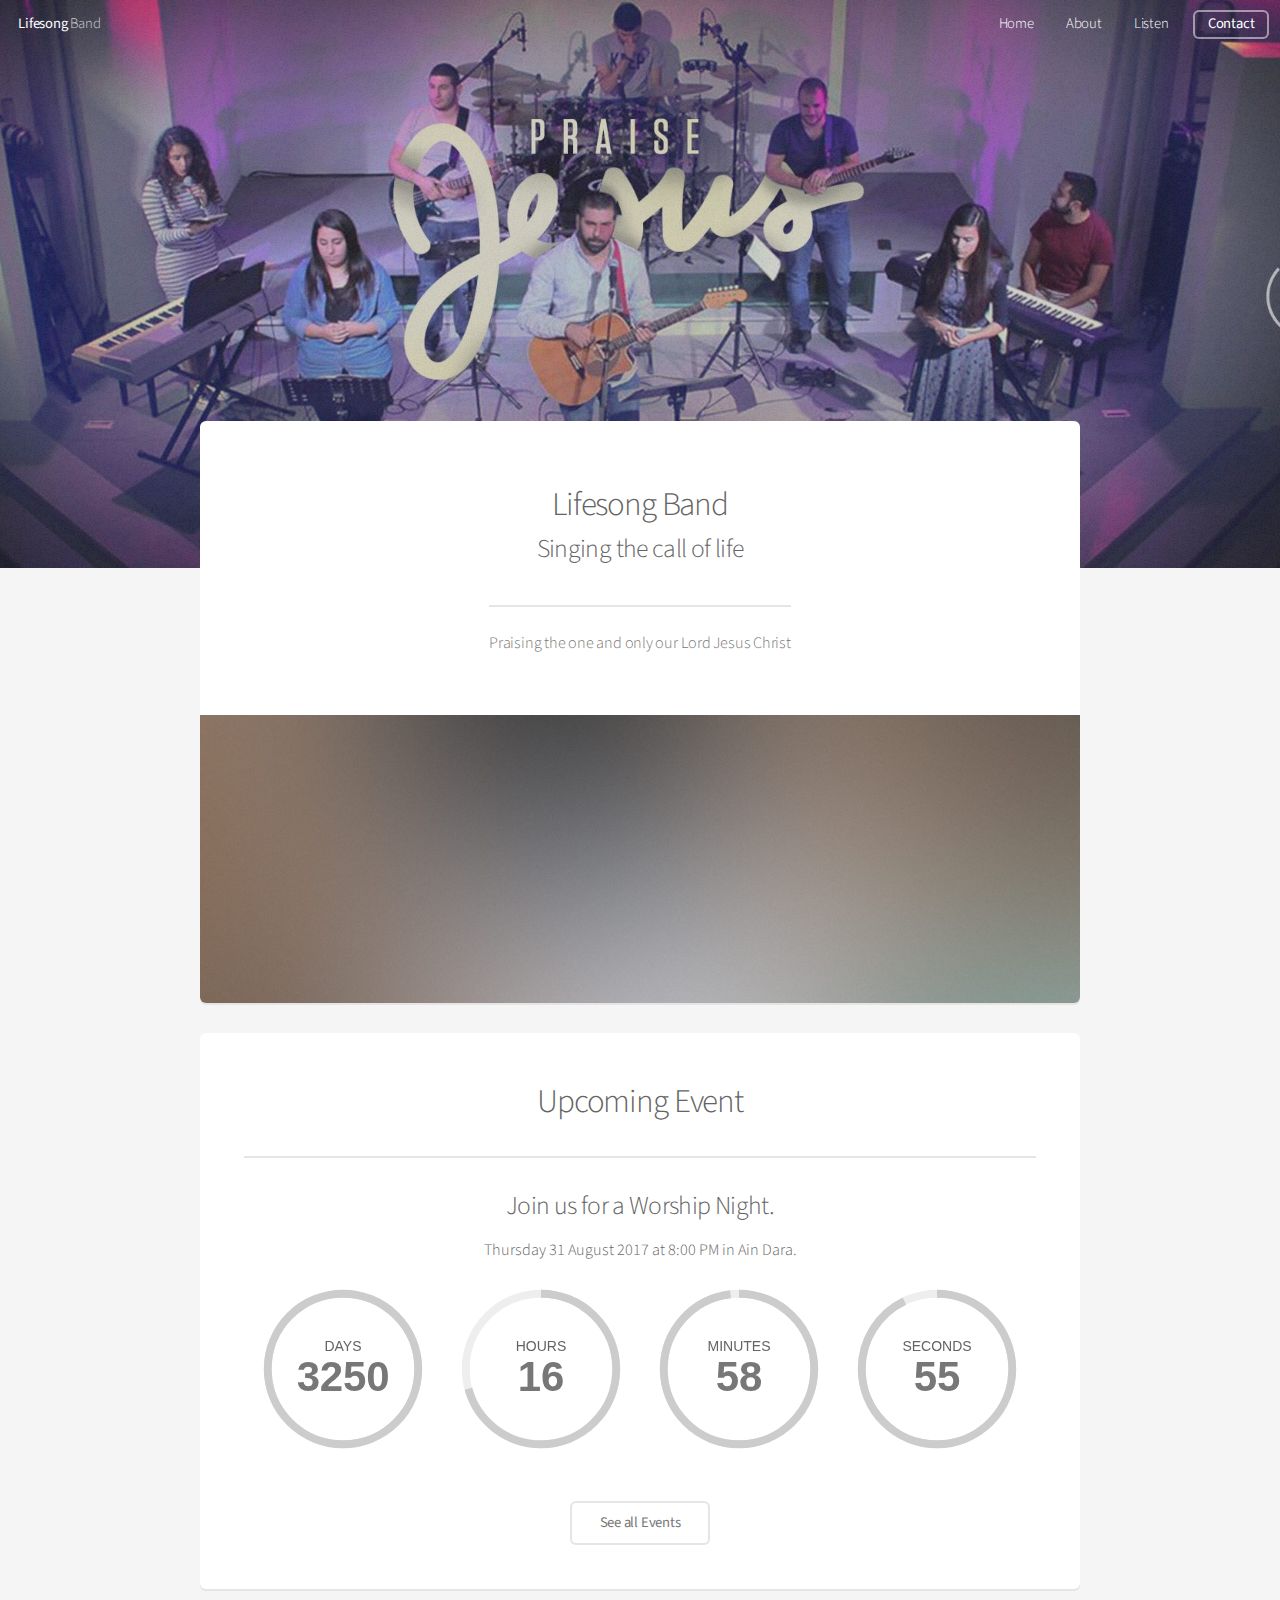
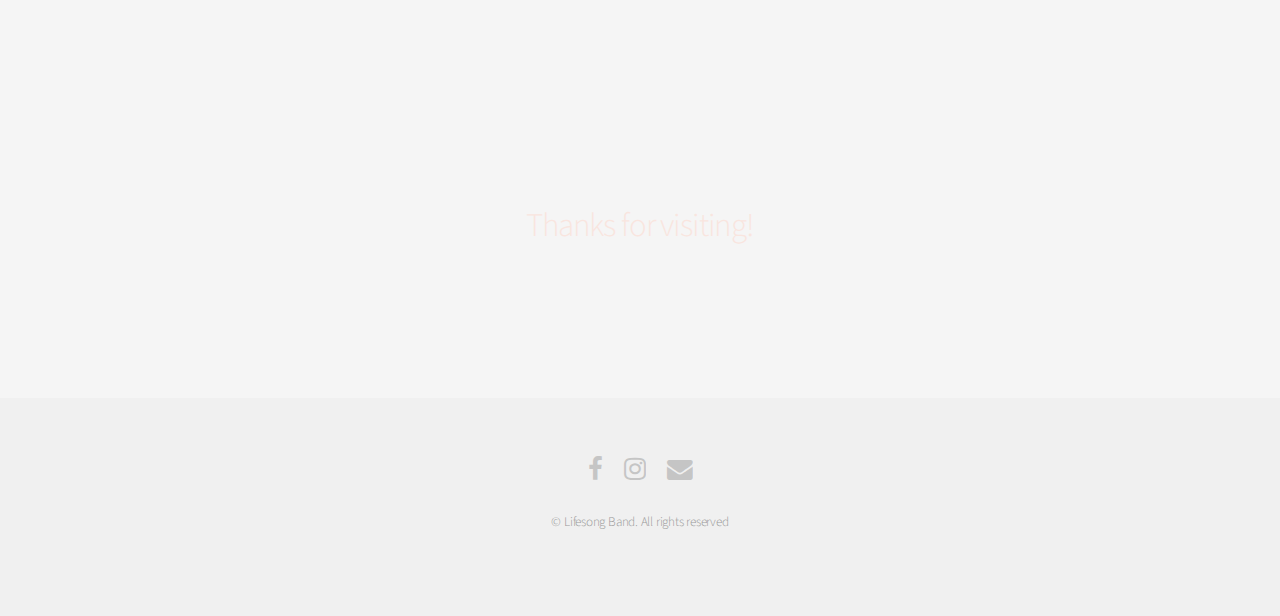
==== index.html @ c81b9cb8 "Add files via upload" ====
<!DOCTYPE HTML>
<html>
	<head>
		<title>Lifesong Band</title>
		<meta charset="utf-8" />
		<meta name="viewport" content="width=device-width, initial-scale=1" />
		<!--[if lte IE 8]><script src="assets/js/ie/html5shiv.js"></script><![endif]-->
		<link rel="stylesheet" href="assets/css/main.css" />
		<!--[if lte IE 8]><link rel="stylesheet" href="assets/css/ie8.css" /><![endif]-->
    	<!--<link rel = "shortcut icon" href = "images/favicon.ico" type="image/x-icon"/>-->
        <script type="text/javascript" src="http://ajax.googleapis.com/ajax/libs/jquery/1.10.2/jquery.min.js"></script>
        <script type="text/javascript" src="assets/TimeCircles/TimeCircles.js"></script>
        <link rel="stylesheet" href="assets/TimeCircles/TimeCircles.css" />
	</head>


	<body class="landing">
		<div id="page-wrapper">

			<!-- Header -->
				<header id="header" class="alt">
					<h1><a href="index.html">Lifesong</a> Band</h1>
					<nav id="nav">
						<ul>
							<li><a href="index.html">Home</a></li>
							<li><a href="about.html">About</a></li>
							<li><a href="listen.html">Listen</a></li>
							<li><a href="contact.html" class="button">Contact</a></li>
						</ul>
					</nav>
				</header>

			<!-- Banner -->
				<section id="banner">
					<h2></br></h2>
					<p></br></p>
					<ul class="actions">
						</br>
					</ul>
				</section>

			<!-- Main -->
				<section id="main" class="container">

					<section class="box special">
						<header class="major">
							<h2>Lifesong Band</h2>
							<h3>Singing the call of life</h3>
							<p>Praising the one and only our Lord Jesus Christ</p>
						</header>
						<span class="image featured"><img src="images/pic01.jpg" alt="" /></span>
				<!--	<p id="demo"></p>	-->
					</section>

				<section class="box special">
					<h2>Upcoming Event</h2>
					<hr>
					
		<!--		<span class="image fit"><img src="images/youth.jpeg" alt="" /></span>  -->
					<h3>Join us for a Worship Night.</h3>
					<h4>Thursday 31 August 2017 at 8:00 PM in Ain Dara.</h4>
					<div id="DateCountdown" data-date="2017-08-31 16:00:00" style="width: 100%;"></div>
					</br>

					<ul class="actions">
						<center><li><a href="https://www.facebook.com/lifesongbandlb/events" target="_blank" class="button alt">See all Events</a></li></center>
					</ul>
				</section>
				<!--
						<section class="box special features">
						<div class="features-row">
							<section>
								<span class="icon major fa-bolt accent2"></span>
								<h3>Magna etiam</h3>
								<p>Integer volutpat ante et accumsan commophasellus sed aliquam feugiat lorem aliquet ut enim rutrum phasellus iaculis accumsan dolore magna aliquam veroeros.</p>
							</section>
							<section>
								<span class="icon major fa-area-chart accent3"></span>
								<h3>Ipsum dolor</h3>
								<p>Integer volutpat ante et accumsan commophasellus sed aliquam feugiat lorem aliquet ut enim rutrum phasellus iaculis accumsan dolore magna aliquam veroeros.</p>
							</section>
						</div>
						<div class="features-row">
							<section>
								<span class="icon major fa-cloud accent4"></span>
								<h3>Sed feugiat</h3>
								<p>Integer volutpat ante et accumsan commophasellus sed aliquam feugiat lorem aliquet ut enim rutrum phasellus iaculis accumsan dolore magna aliquam veroeros.</p>
							</section>
							<section>
								<span class="icon major fa-lock accent5"></span>
								<h3>Enim phasellus</h3>
								<p>Integer volutpat ante et accumsan commophasellus sed aliquam feugiat lorem aliquet ut enim rutrum phasellus iaculis accumsan dolore magna aliquam veroeros.</p>
							</section>
						</div>
					</section>

					<div class="row">
						<div class="6u 12u(narrower)">

							<section class="box special">
								<span class="image featured"><img src="images/pic02.jpg" alt="" /></span>
								<h3>Sed lorem adipiscing</h3>
								<p>Integer volutpat ante et accumsan commophasellus sed aliquam feugiat lorem aliquet ut enim rutrum phasellus iaculis accumsan dolore magna aliquam veroeros.</p>
								<ul class="actions">
									<li><a href="#" class="button alt">Learn More</a></li>
								</ul>
							</section>

						</div>
						<div class="6u 12u(narrower)">

							<section class="box special">
								<span class="image featured"><img src="images/pic03.jpg" alt="" /></span>
								<h3>Accumsan integer</h3>
								<p>Integer volutpat ante et accumsan commophasellus sed aliquam feugiat lorem aliquet ut enim rutrum phasellus iaculis accumsan dolore magna aliquam veroeros.</p>
								<ul class="actions">
									<li><a href="#" class="button alt">Learn More</a></li>
								</ul>
							</section>

						</div>
					</div>
	-->
				</section>

			<!-- CTA -->
				<section id="cta">
				</br></br></br>
					<h2>Thanks for visiting!</h2>
	<!--			<h2>Sign up for beta access</h2>
					<p>Blandit varius ut praesent nascetur eu penatibus nisi risus faucibus nunc.</p>
	
					<form>
						<div class="row uniform 50%">
							<div class="8u 12u(mobilep)">
								<input type="email" name="email" id="email" placeholder="Email Address" />
							</div>
							<div class="4u 12u(mobilep)">
								<input type="submit" value="Sign Up" class="fit" />
							</div>
						</div>
					</form>
	-->			</br></br></br>
				</section>

			<!-- Footer -->
				<footer id="footer">
					<ul class="icons">
			<!--		<li><a href="#" class="icon fa-youtube-play"><span class="label">Youtube</span></a></li> -->
						<li><a href="https://www.facebook.com/lifesongbandlb" target="_blank" class="icon fa-facebook"><span class="label">Facebook</span></a></li>
						<li><a href="https://www.instagram.com/lifesongband" target="_blank" class="icon fa-instagram"><span class="label">Instagram</span></a></li>
						<li><a href="mailto:lifesongb@gmail.com" class="icon fa-envelope"><span class="label">Email</span></a></li>
					</ul>
					<ul class="copyright">
						<li>&copy; Lifesong Band. All rights reserved</li>
					</ul>
				</footer>

		</div>

			<!-- Scripts -->
			<script>
			$("#DateCountdown").TimeCircles({
			    "animation": "smooth",
			    "bg_width": 1,
			    "fg_width": 0.04,
			    "circle_bg_color": "#EEEEEE",
			    "time": {
			        "Days": {
			            "text": "Days",
			            "color": "#CCCCCC",
			            "show": true
			        },
			        "Hours": {
			            "text": "Hours",
			            "color": "#CCCCCC",
			            "show": true
			        },
			        "Minutes": {
			            "text": "Minutes",
			            "color": "#CCCCCC",
			            "show": true
			        },
			        "Seconds": {
			            "text": "Seconds",
			            "color": "#CCCCCC",
			            "show": true
			        }
			    }
			});
			</script>
			<script src="assets/js/jquery.min.js"></script>
			<script src="assets/js/jquery.dropotron.min.js"></script>
			<script src="assets/js/jquery.scrollgress.min.js"></script>
			<script src="assets/js/skel.min.js"></script>
			<script src="assets/js/util.js"></script>
			<!--[if lte IE 8]><script src="assets/js/ie/respond.min.js"></script><![endif]-->
			<script src="assets/js/main.js"></script>

	</body>
</html>
---- assets/css/main.css ----
@import url("font-awesome.min.css");
@import url("https://fonts.googleapis.com/css?family=Source+Sans+Pro:300,400,300italic,400italic");

/* Reset */

	html, body, div, span, applet, object, iframe, h1, h2, h3, h4, h5, h6, p, blockquote, pre, a, abbr, acronym, address, big, cite, code, del, dfn, em, img, ins, kbd, q, s, samp, small, strike, strong, sub, sup, tt, var, b, u, i, center, dl, dt, dd, ol, ul, li, fieldset, form, label, legend, table, caption, tbody, tfoot, thead, tr, th, td, article, aside, canvas, details, embed, figure, figcaption, footer, header, hgroup, menu, nav, output, ruby, section, summary, time, mark, audio, video {
		margin: 0;
		padding: 0;
		border: 0;
		font-size: 100%;
		font: inherit;
		vertical-align: baseline;
	}

	article, aside, details, figcaption, figure, footer, header, hgroup, menu, nav, section {
		display: block;
	}

	body {
		line-height: 1;
	}

	ol, ul {
		list-style: none;
	}

	blockquote, q {
		quotes: none;
	}

	blockquote:before, blockquote:after, q:before, q:after {
		content: '';
		content: none;
	}

	table {
		border-collapse: collapse;
		border-spacing: 0;
	}

	body {
		-webkit-text-size-adjust: none;
	}

/* Box Model */

	*, *:before, *:after {
		-moz-box-sizing: border-box;
		-webkit-box-sizing: border-box;
		box-sizing: border-box;
	}

/* Containers */

	.container {
		margin-left: auto;
		margin-right: auto;
	}

	.container.\31 25\25 {
		width: 100%;
		max-width: 75em;
		min-width: 60em;
	}

	.container.\37 5\25 {
		width: 45em;
	}

	.container.\35 0\25 {
		width: 30em;
	}

	.container.\32 5\25 {
		width: 15em;
	}

	.container {
		width: 60em;
	}

	@media screen and (max-width: 1680px) {

		.container.\31 25\25 {
			width: 100%;
			max-width: 75em;
			min-width: 60em;
		}

		.container.\37 5\25 {
			width: 45em;
		}

		.container.\35 0\25 {
			width: 30em;
		}

		.container.\32 5\25 {
			width: 15em;
		}

		.container {
			width: 60em;
		}

	}

	@media screen and (max-width: 1280px) {

		.container.\31 25\25 {
			width: 100%;
			max-width: 75em;
			min-width: 60em;
		}

		.container.\37 5\25 {
			width: 45em;
		}

		.container.\35 0\25 {
			width: 30em;
		}

		.container.\32 5\25 {
			width: 15em;
		}

		.container {
			width: 60em;
		}

	}

	@media screen and (max-width: 980px) {

		.container.\31 25\25 {
			width: 100%;
			max-width: 112.5%;
			min-width: 90%;
		}

		.container.\37 5\25 {
			width: 67.5%;
		}

		.container.\35 0\25 {
			width: 45%;
		}

		.container.\32 5\25 {
			width: 22.5%;
		}

		.container {
			width: 90%;
		}

	}

	@media screen and (max-width: 840px) {

		.container.\31 25\25 {
			width: 100%;
			max-width: 112.5%;
			min-width: 90%;
		}

		.container.\37 5\25 {
			width: 67.5%;
		}

		.container.\35 0\25 {
			width: 45%;
		}

		.container.\32 5\25 {
			width: 22.5%;
		}

		.container {
			width: 90% !important;
		}

	}

	@media screen and (max-width: 736px) {

		.container.\31 25\25 {
			width: 100%;
			max-width: 125%;
			min-width: 100%;
		}

		.container.\37 5\25 {
			width: 75%;
		}

		.container.\35 0\25 {
			width: 50%;
		}

		.container.\32 5\25 {
			width: 25%;
		}

		.container {
			width: 100% !important;
		}

	}

	@media screen and (max-width: 480px) {

		.container.\31 25\25 {
			width: 100%;
			max-width: 125%;
			min-width: 100%;
		}

		.container.\37 5\25 {
			width: 75%;
		}

		.container.\35 0\25 {
			width: 50%;
		}

		.container.\32 5\25 {
			width: 25%;
		}

		.container {
			width: 100% !important;
		}

	}

/* Grid */

	.row {
		border-bottom: solid 1px transparent;
		-moz-box-sizing: border-box;
		-webkit-box-sizing: border-box;
		box-sizing: border-box;
	}

	.row > * {
		float: left;
		-moz-box-sizing: border-box;
		-webkit-box-sizing: border-box;
		box-sizing: border-box;
	}

	.row:after, .row:before {
		content: '';
		display: block;
		clear: both;
		height: 0;
	}

	.row.uniform > * > :first-child {
		margin-top: 0;
	}

	.row.uniform > * > :last-child {
		margin-bottom: 0;
	}

	.row.\30 \25 > * {
		padding: 0 0 0 0em;
	}

	.row.\30 \25 {
		margin: 0 0 -1px 0em;
	}

	.row.uniform.\30 \25 > * {
		padding: 0em 0 0 0em;
	}

	.row.uniform.\30 \25 {
		margin: 0em 0 -1px 0em;
	}

	.row > * {
		padding: 0 0 0 2em;
	}

	.row {
		margin: 0 0 -1px -2em;
	}

	.row.uniform > * {
		padding: 2em 0 0 2em;
	}

	.row.uniform {
		margin: -2em 0 -1px -2em;
	}

	.row.\32 00\25 > * {
		padding: 0 0 0 4em;
	}

	.row.\32 00\25 {
		margin: 0 0 -1px -4em;
	}

	.row.uniform.\32 00\25 > * {
		padding: 4em 0 0 4em;
	}

	.row.uniform.\32 00\25 {
		margin: -4em 0 -1px -4em;
	}

	.row.\31 50\25 > * {
		padding: 0 0 0 3em;
	}

	.row.\31 50\25 {
		margin: 0 0 -1px -3em;
	}

	.row.uniform.\31 50\25 > * {
		padding: 3em 0 0 3em;
	}

	.row.uniform.\31 50\25 {
		margin: -3em 0 -1px -3em;
	}

	.row.\35 0\25 > * {
		padding: 0 0 0 1em;
	}

	.row.\35 0\25 {
		margin: 0 0 -1px -1em;
	}

	.row.uniform.\35 0\25 > * {
		padding: 1em 0 0 1em;
	}

	.row.uniform.\35 0\25 {
		margin: -1em 0 -1px -1em;
	}

	.row.\32 5\25 > * {
		padding: 0 0 0 0.5em;
	}

	.row.\32 5\25 {
		margin: 0 0 -1px -0.5em;
	}

	.row.uniform.\32 5\25 > * {
		padding: 0.5em 0 0 0.5em;
	}

	.row.uniform.\32 5\25 {
		margin: -0.5em 0 -1px -0.5em;
	}

	.\31 2u, .\31 2u\24 {
		width: 100%;
		clear: none;
		margin-left: 0;
	}

	.\31 1u, .\31 1u\24 {
		width: 91.6666666667%;
		clear: none;
		margin-left: 0;
	}

	.\31 0u, .\31 0u\24 {
		width: 83.3333333333%;
		clear: none;
		margin-left: 0;
	}

	.\39 u, .\39 u\24 {
		width: 75%;
		clear: none;
		margin-left: 0;
	}

	.\38 u, .\38 u\24 {
		width: 66.6666666667%;
		clear: none;
		margin-left: 0;
	}

	.\37 u, .\37 u\24 {
		width: 58.3333333333%;
		clear: none;
		margin-left: 0;
	}

	.\36 u, .\36 u\24 {
		width: 50%;
		clear: none;
		margin-left: 0;
	}

	.\35 u, .\35 u\24 {
		width: 41.6666666667%;
		clear: none;
		margin-left: 0;
	}

	.\34 u, .\34 u\24 {
		width: 33.3333333333%;
		clear: none;
		margin-left: 0;
	}

	.\33 u, .\33 u\24 {
		width: 25%;
		clear: none;
		margin-left: 0;
	}

	.\32 u, .\32 u\24 {
		width: 16.6666666667%;
		clear: none;
		margin-left: 0;
	}

	.\31 u, .\31 u\24 {
		width: 8.3333333333%;
		clear: none;
		margin-left: 0;
	}

	.\31 2u\24 + *,
	.\31 1u\24 + *,
	.\31 0u\24 + *,
	.\39 u\24 + *,
	.\38 u\24 + *,
	.\37 u\24 + *,
	.\36 u\24 + *,
	.\35 u\24 + *,
	.\34 u\24 + *,
	.\33 u\24 + *,
	.\32 u\24 + *,
	.\31 u\24 + * {
		clear: left;
	}

	.\-11u {
		margin-left: 91.66667%;
	}

	.\-10u {
		margin-left: 83.33333%;
	}

	.\-9u {
		margin-left: 75%;
	}

	.\-8u {
		margin-left: 66.66667%;
	}

	.\-7u {
		margin-left: 58.33333%;
	}

	.\-6u {
		margin-left: 50%;
	}

	.\-5u {
		margin-left: 41.66667%;
	}

	.\-4u {
		margin-left: 33.33333%;
	}

	.\-3u {
		margin-left: 25%;
	}

	.\-2u {
		margin-left: 16.66667%;
	}

	.\-1u {
		margin-left: 8.33333%;
	}

	@media screen and (max-width: 1680px) {

		.row > * {
			padding: 0 0 0 2em;
		}

		.row {
			margin: 0 0 -1px -2em;
		}

		.row.uniform > * {
			padding: 2em 0 0 2em;
		}

		.row.uniform {
			margin: -2em 0 -1px -2em;
		}

		.row.\32 00\25 > * {
			padding: 0 0 0 4em;
		}

		.row.\32 00\25 {
			margin: 0 0 -1px -4em;
		}

		.row.uniform.\32 00\25 > * {
			padding: 4em 0 0 4em;
		}

		.row.uniform.\32 00\25 {
			margin: -4em 0 -1px -4em;
		}

		.row.\31 50\25 > * {
			padding: 0 0 0 3em;
		}

		.row.\31 50\25 {
			margin: 0 0 -1px -3em;
		}

		.row.uniform.\31 50\25 > * {
			padding: 3em 0 0 3em;
		}

		.row.uniform.\31 50\25 {
			margin: -3em 0 -1px -3em;
		}

		.row.\35 0\25 > * {
			padding: 0 0 0 1em;
		}

		.row.\35 0\25 {
			margin: 0 0 -1px -1em;
		}

		.row.uniform.\35 0\25 > * {
			padding: 1em 0 0 1em;
		}

		.row.uniform.\35 0\25 {
			margin: -1em 0 -1px -1em;
		}

		.row.\32 5\25 > * {
			padding: 0 0 0 0.5em;
		}

		.row.\32 5\25 {
			margin: 0 0 -1px -0.5em;
		}

		.row.uniform.\32 5\25 > * {
			padding: 0.5em 0 0 0.5em;
		}

		.row.uniform.\32 5\25 {
			margin: -0.5em 0 -1px -0.5em;
		}

		.\31 2u\28wide\29, .\31 2u\24\28wide\29 {
			width: 100%;
			clear: none;
			margin-left: 0;
		}

		.\31 1u\28wide\29, .\31 1u\24\28wide\29 {
			width: 91.6666666667%;
			clear: none;
			margin-left: 0;
		}

		.\31 0u\28wide\29, .\31 0u\24\28wide\29 {
			width: 83.3333333333%;
			clear: none;
			margin-left: 0;
		}

		.\39 u\28wide\29, .\39 u\24\28wide\29 {
			width: 75%;
			clear: none;
			margin-left: 0;
		}

		.\38 u\28wide\29, .\38 u\24\28wide\29 {
			width: 66.6666666667%;
			clear: none;
			margin-left: 0;
		}

		.\37 u\28wide\29, .\37 u\24\28wide\29 {
			width: 58.3333333333%;
			clear: none;
			margin-left: 0;
		}

		.\36 u\28wide\29, .\36 u\24\28wide\29 {
			width: 50%;
			clear: none;
			margin-left: 0;
		}

		.\35 u\28wide\29, .\35 u\24\28wide\29 {
			width: 41.6666666667%;
			clear: none;
			margin-left: 0;
		}

		.\34 u\28wide\29, .\34 u\24\28wide\29 {
			width: 33.3333333333%;
			clear: none;
			margin-left: 0;
		}

		.\33 u\28wide\29, .\33 u\24\28wide\29 {
			width: 25%;
			clear: none;
			margin-left: 0;
		}

		.\32 u\28wide\29, .\32 u\24\28wide\29 {
			width: 16.6666666667%;
			clear: none;
			margin-left: 0;
		}

		.\31 u\28wide\29, .\31 u\24\28wide\29 {
			width: 8.3333333333%;
			clear: none;
			margin-left: 0;
		}

		.\31 2u\24\28wide\29 + *,
		.\31 1u\24\28wide\29 + *,
		.\31 0u\24\28wide\29 + *,
		.\39 u\24\28wide\29 + *,
		.\38 u\24\28wide\29 + *,
		.\37 u\24\28wide\29 + *,
		.\36 u\24\28wide\29 + *,
		.\35 u\24\28wide\29 + *,
		.\34 u\24\28wide\29 + *,
		.\33 u\24\28wide\29 + *,
		.\32 u\24\28wide\29 + *,
		.\31 u\24\28wide\29 + * {
			clear: left;
		}

		.\-11u\28wide\29 {
			margin-left: 91.66667%;
		}

		.\-10u\28wide\29 {
			margin-left: 83.33333%;
		}

		.\-9u\28wide\29 {
			margin-left: 75%;
		}

		.\-8u\28wide\29 {
			margin-left: 66.66667%;
		}

		.\-7u\28wide\29 {
			margin-left: 58.33333%;
		}

		.\-6u\28wide\29 {
			margin-left: 50%;
		}

		.\-5u\28wide\29 {
			margin-left: 41.66667%;
		}

		.\-4u\28wide\29 {
			margin-left: 33.33333%;
		}

		.\-3u\28wide\29 {
			margin-left: 25%;
		}

		.\-2u\28wide\29 {
			margin-left: 16.66667%;
		}

		.\-1u\28wide\29 {
			margin-left: 8.33333%;
		}

	}

	@media screen and (max-width: 1280px) {

		.row > * {
			padding: 0 0 0 2em;
		}

		.row {
			margin: 0 0 -1px -2em;
		}

		.row.uniform > * {
			padding: 2em 0 0 2em;
		}

		.row.uniform {
			margin: -2em 0 -1px -2em;
		}

		.row.\32 00\25 > * {
			padding: 0 0 0 4em;
		}

		.row.\32 00\25 {
			margin: 0 0 -1px -4em;
		}

		.row.uniform.\32 00\25 > * {
			padding: 4em 0 0 4em;
		}

		.row.uniform.\32 00\25 {
			margin: -4em 0 -1px -4em;
		}

		.row.\31 50\25 > * {
			padding: 0 0 0 3em;
		}

		.row.\31 50\25 {
			margin: 0 0 -1px -3em;
		}

		.row.uniform.\31 50\25 > * {
			padding: 3em 0 0 3em;
		}

		.row.uniform.\31 50\25 {
			margin: -3em 0 -1px -3em;
		}

		.row.\35 0\25 > * {
			padding: 0 0 0 1em;
		}

		.row.\35 0\25 {
			margin: 0 0 -1px -1em;
		}

		.row.uniform.\35 0\25 > * {
			padding: 1em 0 0 1em;
		}

		.row.uniform.\35 0\25 {
			margin: -1em 0 -1px -1em;
		}

		.row.\32 5\25 > * {
			padding: 0 0 0 0.5em;
		}

		.row.\32 5\25 {
			margin: 0 0 -1px -0.5em;
		}

		.row.uniform.\32 5\25 > * {
			padding: 0.5em 0 0 0.5em;
		}

		.row.uniform.\32 5\25 {
			margin: -0.5em 0 -1px -0.5em;
		}

		.\31 2u\28normal\29, .\31 2u\24\28normal\29 {
			width: 100%;
			clear: none;
			margin-left: 0;
		}

		.\31 1u\28normal\29, .\31 1u\24\28normal\29 {
			width: 91.6666666667%;
			clear: none;
			margin-left: 0;
		}

		.\31 0u\28normal\29, .\31 0u\24\28normal\29 {
			width: 83.3333333333%;
			clear: none;
			margin-left: 0;
		}

		.\39 u\28normal\29, .\39 u\24\28normal\29 {
			width: 75%;
			clear: none;
			margin-left: 0;
		}

		.\38 u\28normal\29, .\38 u\24\28normal\29 {
			width: 66.6666666667%;
			clear: none;
			margin-left: 0;
		}

		.\37 u\28normal\29, .\37 u\24\28normal\29 {
			width: 58.3333333333%;
			clear: none;
			margin-left: 0;
		}

		.\36 u\28normal\29, .\36 u\24\28normal\29 {
			width: 50%;
			clear: none;
			margin-left: 0;
		}

		.\35 u\28normal\29, .\35 u\24\28normal\29 {
			width: 41.6666666667%;
			clear: none;
			margin-left: 0;
		}

		.\34 u\28normal\29, .\34 u\24\28normal\29 {
			width: 33.3333333333%;
			clear: none;
			margin-left: 0;
		}

		.\33 u\28normal\29, .\33 u\24\28normal\29 {
			width: 25%;
			clear: none;
			margin-left: 0;
		}

		.\32 u\28normal\29, .\32 u\24\28normal\29 {
			width: 16.6666666667%;
			clear: none;
			margin-left: 0;
		}

		.\31 u\28normal\29, .\31 u\24\28normal\29 {
			width: 8.3333333333%;
			clear: none;
			margin-left: 0;
		}

		.\31 2u\24\28normal\29 + *,
		.\31 1u\24\28normal\29 + *,
		.\31 0u\24\28normal\29 + *,
		.\39 u\24\28normal\29 + *,
		.\38 u\24\28normal\29 + *,
		.\37 u\24\28normal\29 + *,
		.\36 u\24\28normal\29 + *,
		.\35 u\24\28normal\29 + *,
		.\34 u\24\28normal\29 + *,
		.\33 u\24\28normal\29 + *,
		.\32 u\24\28normal\29 + *,
		.\31 u\24\28normal\29 + * {
			clear: left;
		}

		.\-11u\28normal\29 {
			margin-left: 91.66667%;
		}

		.\-10u\28normal\29 {
			margin-left: 83.33333%;
		}

		.\-9u\28normal\29 {
			margin-left: 75%;
		}

		.\-8u\28normal\29 {
			margin-left: 66.66667%;
		}

		.\-7u\28normal\29 {
			margin-left: 58.33333%;
		}

		.\-6u\28normal\29 {
			margin-left: 50%;
		}

		.\-5u\28normal\29 {
			margin-left: 41.66667%;
		}

		.\-4u\28normal\29 {
			margin-left: 33.33333%;
		}

		.\-3u\28normal\29 {
			margin-left: 25%;
		}

		.\-2u\28normal\29 {
			margin-left: 16.66667%;
		}

		.\-1u\28normal\29 {
			margin-left: 8.33333%;
		}

	}

	@media screen and (max-width: 980px) {

		.row > * {
			padding: 0 0 0 2em;
		}

		.row {
			margin: 0 0 -1px -2em;
		}

		.row.uniform > * {
			padding: 2em 0 0 2em;
		}

		.row.uniform {
			margin: -2em 0 -1px -2em;
		}

		.row.\32 00\25 > * {
			padding: 0 0 0 4em;
		}

		.row.\32 00\25 {
			margin: 0 0 -1px -4em;
		}

		.row.uniform.\32 00\25 > * {
			padding: 4em 0 0 4em;
		}

		.row.uniform.\32 00\25 {
			margin: -4em 0 -1px -4em;
		}

		.row.\31 50\25 > * {
			padding: 0 0 0 3em;
		}

		.row.\31 50\25 {
			margin: 0 0 -1px -3em;
		}

		.row.uniform.\31 50\25 > * {
			padding: 3em 0 0 3em;
		}

		.row.uniform.\31 50\25 {
			margin: -3em 0 -1px -3em;
		}

		.row.\35 0\25 > * {
			padding: 0 0 0 1em;
		}

		.row.\35 0\25 {
			margin: 0 0 -1px -1em;
		}

		.row.uniform.\35 0\25 > * {
			padding: 1em 0 0 1em;
		}

		.row.uniform.\35 0\25 {
			margin: -1em 0 -1px -1em;
		}

		.row.\32 5\25 > * {
			padding: 0 0 0 0.5em;
		}

		.row.\32 5\25 {
			margin: 0 0 -1px -0.5em;
		}

		.row.uniform.\32 5\25 > * {
			padding: 0.5em 0 0 0.5em;
		}

		.row.uniform.\32 5\25 {
			margin: -0.5em 0 -1px -0.5em;
		}

		.\31 2u\28narrow\29, .\31 2u\24\28narrow\29 {
			width: 100%;
			clear: none;
			margin-left: 0;
		}

		.\31 1u\28narrow\29, .\31 1u\24\28narrow\29 {
			width: 91.6666666667%;
			clear: none;
			margin-left: 0;
		}

		.\31 0u\28narrow\29, .\31 0u\24\28narrow\29 {
			width: 83.3333333333%;
			clear: none;
			margin-left: 0;
		}

		.\39 u\28narrow\29, .\39 u\24\28narrow\29 {
			width: 75%;
			clear: none;
			margin-left: 0;
		}

		.\38 u\28narrow\29, .\38 u\24\28narrow\29 {
			width: 66.6666666667%;
			clear: none;
			margin-left: 0;
		}

		.\37 u\28narrow\29, .\37 u\24\28narrow\29 {
			width: 58.3333333333%;
			clear: none;
			margin-left: 0;
		}

		.\36 u\28narrow\29, .\36 u\24\28narrow\29 {
			width: 50%;
			clear: none;
			margin-left: 0;
		}

		.\35 u\28narrow\29, .\35 u\24\28narrow\29 {
			width: 41.6666666667%;
			clear: none;
			margin-left: 0;
		}

		.\34 u\28narrow\29, .\34 u\24\28narrow\29 {
			width: 33.3333333333%;
			clear: none;
			margin-left: 0;
		}

		.\33 u\28narrow\29, .\33 u\24\28narrow\29 {
			width: 25%;
			clear: none;
			margin-left: 0;
		}

		.\32 u\28narrow\29, .\32 u\24\28narrow\29 {
			width: 16.6666666667%;
			clear: none;
			margin-left: 0;
		}

		.\31 u\28narrow\29, .\31 u\24\28narrow\29 {
			width: 8.3333333333%;
			clear: none;
			margin-left: 0;
		}

		.\31 2u\24\28narrow\29 + *,
		.\31 1u\24\28narrow\29 + *,
		.\31 0u\24\28narrow\29 + *,
		.\39 u\24\28narrow\29 + *,
		.\38 u\24\28narrow\29 + *,
		.\37 u\24\28narrow\29 + *,
		.\36 u\24\28narrow\29 + *,
		.\35 u\24\28narrow\29 + *,
		.\34 u\24\28narrow\29 + *,
		.\33 u\24\28narrow\29 + *,
		.\32 u\24\28narrow\29 + *,
		.\31 u\24\28narrow\29 + * {
			clear: left;
		}

		.\-11u\28narrow\29 {
			margin-left: 91.66667%;
		}

		.\-10u\28narrow\29 {
			margin-left: 83.33333%;
		}

		.\-9u\28narrow\29 {
			margin-left: 75%;
		}

		.\-8u\28narrow\29 {
			margin-left: 66.66667%;
		}

		.\-7u\28narrow\29 {
			margin-left: 58.33333%;
		}

		.\-6u\28narrow\29 {
			margin-left: 50%;
		}

		.\-5u\28narrow\29 {
			margin-left: 41.66667%;
		}

		.\-4u\28narrow\29 {
			margin-left: 33.33333%;
		}

		.\-3u\28narrow\29 {
			margin-left: 25%;
		}

		.\-2u\28narrow\29 {
			margin-left: 16.66667%;
		}

		.\-1u\28narrow\29 {
			margin-left: 8.33333%;
		}

	}

	@media screen and (max-width: 840px) {

		.row > * {
			padding: 0 0 0 2em;
		}

		.row {
			margin: 0 0 -1px -2em;
		}

		.row.uniform > * {
			padding: 2em 0 0 2em;
		}

		.row.uniform {
			margin: -2em 0 -1px -2em;
		}

		.row.\32 00\25 > * {
			padding: 0 0 0 4em;
		}

		.row.\32 00\25 {
			margin: 0 0 -1px -4em;
		}

		.row.uniform.\32 00\25 > * {
			padding: 4em 0 0 4em;
		}

		.row.uniform.\32 00\25 {
			margin: -4em 0 -1px -4em;
		}

		.row.\31 50\25 > * {
			padding: 0 0 0 3em;
		}

		.row.\31 50\25 {
			margin: 0 0 -1px -3em;
		}

		.row.uniform.\31 50\25 > * {
			padding: 3em 0 0 3em;
		}

		.row.uniform.\31 50\25 {
			margin: -3em 0 -1px -3em;
		}

		.row.\35 0\25 > * {
			padding: 0 0 0 1em;
		}

		.row.\35 0\25 {
			margin: 0 0 -1px -1em;
		}

		.row.uniform.\35 0\25 > * {
			padding: 1em 0 0 1em;
		}

		.row.uniform.\35 0\25 {
			margin: -1em 0 -1px -1em;
		}

		.row.\32 5\25 > * {
			padding: 0 0 0 0.5em;
		}

		.row.\32 5\25 {
			margin: 0 0 -1px -0.5em;
		}

		.row.uniform.\32 5\25 > * {
			padding: 0.5em 0 0 0.5em;
		}

		.row.uniform.\32 5\25 {
			margin: -0.5em 0 -1px -0.5em;
		}

		.\31 2u\28narrower\29, .\31 2u\24\28narrower\29 {
			width: 100%;
			clear: none;
			margin-left: 0;
		}

		.\31 1u\28narrower\29, .\31 1u\24\28narrower\29 {
			width: 91.6666666667%;
			clear: none;
			margin-left: 0;
		}

		.\31 0u\28narrower\29, .\31 0u\24\28narrower\29 {
			width: 83.3333333333%;
			clear: none;
			margin-left: 0;
		}

		.\39 u\28narrower\29, .\39 u\24\28narrower\29 {
			width: 75%;
			clear: none;
			margin-left: 0;
		}

		.\38 u\28narrower\29, .\38 u\24\28narrower\29 {
			width: 66.6666666667%;
			clear: none;
			margin-left: 0;
		}

		.\37 u\28narrower\29, .\37 u\24\28narrower\29 {
			width: 58.3333333333%;
			clear: none;
			margin-left: 0;
		}

		.\36 u\28narrower\29, .\36 u\24\28narrower\29 {
			width: 50%;
			clear: none;
			margin-left: 0;
		}

		.\35 u\28narrower\29, .\35 u\24\28narrower\29 {
			width: 41.6666666667%;
			clear: none;
			margin-left: 0;
		}

		.\34 u\28narrower\29, .\34 u\24\28narrower\29 {
			width: 33.3333333333%;
			clear: none;
			margin-left: 0;
		}

		.\33 u\28narrower\29, .\33 u\24\28narrower\29 {
			width: 25%;
			clear: none;
			margin-left: 0;
		}

		.\32 u\28narrower\29, .\32 u\24\28narrower\29 {
			width: 16.6666666667%;
			clear: none;
			margin-left: 0;
		}

		.\31 u\28narrower\29, .\31 u\24\28narrower\29 {
			width: 8.3333333333%;
			clear: none;
			margin-left: 0;
		}

		.\31 2u\24\28narrower\29 + *,
		.\31 1u\24\28narrower\29 + *,
		.\31 0u\24\28narrower\29 + *,
		.\39 u\24\28narrower\29 + *,
		.\38 u\24\28narrower\29 + *,
		.\37 u\24\28narrower\29 + *,
		.\36 u\24\28narrower\29 + *,
		.\35 u\24\28narrower\29 + *,
		.\34 u\24\28narrower\29 + *,
		.\33 u\24\28narrower\29 + *,
		.\32 u\24\28narrower\29 + *,
		.\31 u\24\28narrower\29 + * {
			clear: left;
		}

		.\-11u\28narrower\29 {
			margin-left: 91.66667%;
		}

		.\-10u\28narrower\29 {
			margin-left: 83.33333%;
		}

		.\-9u\28narrower\29 {
			margin-left: 75%;
		}

		.\-8u\28narrower\29 {
			margin-left: 66.66667%;
		}

		.\-7u\28narrower\29 {
			margin-left: 58.33333%;
		}

		.\-6u\28narrower\29 {
			margin-left: 50%;
		}

		.\-5u\28narrower\29 {
			margin-left: 41.66667%;
		}

		.\-4u\28narrower\29 {
			margin-left: 33.33333%;
		}

		.\-3u\28narrower\29 {
			margin-left: 25%;
		}

		.\-2u\28narrower\29 {
			margin-left: 16.66667%;
		}

		.\-1u\28narrower\29 {
			margin-left: 8.33333%;
		}

	}

	@media screen and (max-width: 736px) {

		.row > * {
			padding: 0 0 0 2em;
		}

		.row {
			margin: 0 0 -1px -2em;
		}

		.row.uniform > * {
			padding: 2em 0 0 2em;
		}

		.row.uniform {
			margin: -2em 0 -1px -2em;
		}

		.row.\32 00\25 > * {
			padding: 0 0 0 4em;
		}

		.row.\32 00\25 {
			margin: 0 0 -1px -4em;
		}

		.row.uniform.\32 00\25 > * {
			padding: 4em 0 0 4em;
		}

		.row.uniform.\32 00\25 {
			margin: -4em 0 -1px -4em;
		}

		.row.\31 50\25 > * {
			padding: 0 0 0 3em;
		}

		.row.\31 50\25 {
			margin: 0 0 -1px -3em;
		}

		.row.uniform.\31 50\25 > * {
			padding: 3em 0 0 3em;
		}

		.row.uniform.\31 50\25 {
			margin: -3em 0 -1px -3em;
		}

		.row.\35 0\25 > * {
			padding: 0 0 0 1em;
		}

		.row.\35 0\25 {
			margin: 0 0 -1px -1em;
		}

		.row.uniform.\35 0\25 > * {
			padding: 1em 0 0 1em;
		}

		.row.uniform.\35 0\25 {
			margin: -1em 0 -1px -1em;
		}

		.row.\32 5\25 > * {
			padding: 0 0 0 0.5em;
		}

		.row.\32 5\25 {
			margin: 0 0 -1px -0.5em;
		}

		.row.uniform.\32 5\25 > * {
			padding: 0.5em 0 0 0.5em;
		}

		.row.uniform.\32 5\25 {
			margin: -0.5em 0 -1px -0.5em;
		}

		.\31 2u\28mobile\29, .\31 2u\24\28mobile\29 {
			width: 100%;
			clear: none;
			margin-left: 0;
		}

		.\31 1u\28mobile\29, .\31 1u\24\28mobile\29 {
			width: 91.6666666667%;
			clear: none;
			margin-left: 0;
		}

		.\31 0u\28mobile\29, .\31 0u\24\28mobile\29 {
			width: 83.3333333333%;
			clear: none;
			margin-left: 0;
		}

		.\39 u\28mobile\29, .\39 u\24\28mobile\29 {
			width: 75%;
			clear: none;
			margin-left: 0;
		}

		.\38 u\28mobile\29, .\38 u\24\28mobile\29 {
			width: 66.6666666667%;
			clear: none;
			margin-left: 0;
		}

		.\37 u\28mobile\29, .\37 u\24\28mobile\29 {
			width: 58.3333333333%;
			clear: none;
			margin-left: 0;
		}

		.\36 u\28mobile\29, .\36 u\24\28mobile\29 {
			width: 50%;
			clear: none;
			margin-left: 0;
		}

		.\35 u\28mobile\29, .\35 u\24\28mobile\29 {
			width: 41.6666666667%;
			clear: none;
			margin-left: 0;
		}

		.\34 u\28mobile\29, .\34 u\24\28mobile\29 {
			width: 33.3333333333%;
			clear: none;
			margin-left: 0;
		}

		.\33 u\28mobile\29, .\33 u\24\28mobile\29 {
			width: 25%;
			clear: none;
			margin-left: 0;
		}

		.\32 u\28mobile\29, .\32 u\24\28mobile\29 {
			width: 16.6666666667%;
			clear: none;
			margin-left: 0;
		}

		.\31 u\28mobile\29, .\31 u\24\28mobile\29 {
			width: 8.3333333333%;
			clear: none;
			margin-left: 0;
		}

		.\31 2u\24\28mobile\29 + *,
		.\31 1u\24\28mobile\29 + *,
		.\31 0u\24\28mobile\29 + *,
		.\39 u\24\28mobile\29 + *,
		.\38 u\24\28mobile\29 + *,
		.\37 u\24\28mobile\29 + *,
		.\36 u\24\28mobile\29 + *,
		.\35 u\24\28mobile\29 + *,
		.\34 u\24\28mobile\29 + *,
		.\33 u\24\28mobile\29 + *,
		.\32 u\24\28mobile\29 + *,
		.\31 u\24\28mobile\29 + * {
			clear: left;
		}

		.\-11u\28mobile\29 {
			margin-left: 91.66667%;
		}

		.\-10u\28mobile\29 {
			margin-left: 83.33333%;
		}

		.\-9u\28mobile\29 {
			margin-left: 75%;
		}

		.\-8u\28mobile\29 {
			margin-left: 66.66667%;
		}

		.\-7u\28mobile\29 {
			margin-left: 58.33333%;
		}

		.\-6u\28mobile\29 {
			margin-left: 50%;
		}

		.\-5u\28mobile\29 {
			margin-left: 41.66667%;
		}

		.\-4u\28mobile\29 {
			margin-left: 33.33333%;
		}

		.\-3u\28mobile\29 {
			margin-left: 25%;
		}

		.\-2u\28mobile\29 {
			margin-left: 16.66667%;
		}

		.\-1u\28mobile\29 {
			margin-left: 8.33333%;
		}

	}

	@media screen and (max-width: 480px) {

		.row > * {
			padding: 0 0 0 2em;
		}

		.row {
			margin: 0 0 -1px -2em;
		}

		.row.uniform > * {
			padding: 2em 0 0 2em;
		}

		.row.uniform {
			margin: -2em 0 -1px -2em;
		}

		.row.\32 00\25 > * {
			padding: 0 0 0 4em;
		}

		.row.\32 00\25 {
			margin: 0 0 -1px -4em;
		}

		.row.uniform.\32 00\25 > * {
			padding: 4em 0 0 4em;
		}

		.row.uniform.\32 00\25 {
			margin: -4em 0 -1px -4em;
		}

		.row.\31 50\25 > * {
			padding: 0 0 0 3em;
		}

		.row.\31 50\25 {
			margin: 0 0 -1px -3em;
		}

		.row.uniform.\31 50\25 > * {
			padding: 3em 0 0 3em;
		}

		.row.uniform.\31 50\25 {
			margin: -3em 0 -1px -3em;
		}

		.row.\35 0\25 > * {
			padding: 0 0 0 1em;
		}

		.row.\35 0\25 {
			margin: 0 0 -1px -1em;
		}

		.row.uniform.\35 0\25 > * {
			padding: 1em 0 0 1em;
		}

		.row.uniform.\35 0\25 {
			margin: -1em 0 -1px -1em;
		}

		.row.\32 5\25 > * {
			padding: 0 0 0 0.5em;
		}

		.row.\32 5\25 {
			margin: 0 0 -1px -0.5em;
		}

		.row.uniform.\32 5\25 > * {
			padding: 0.5em 0 0 0.5em;
		}

		.row.uniform.\32 5\25 {
			margin: -0.5em 0 -1px -0.5em;
		}

		.\31 2u\28mobilep\29, .\31 2u\24\28mobilep\29 {
			width: 100%;
			clear: none;
			margin-left: 0;
		}

		.\31 1u\28mobilep\29, .\31 1u\24\28mobilep\29 {
			width: 91.6666666667%;
			clear: none;
			margin-left: 0;
		}

		.\31 0u\28mobilep\29, .\31 0u\24\28mobilep\29 {
			width: 83.3333333333%;
			clear: none;
			margin-left: 0;
		}

		.\39 u\28mobilep\29, .\39 u\24\28mobilep\29 {
			width: 75%;
			clear: none;
			margin-left: 0;
		}

		.\38 u\28mobilep\29, .\38 u\24\28mobilep\29 {
			width: 66.6666666667%;
			clear: none;
			margin-left: 0;
		}

		.\37 u\28mobilep\29, .\37 u\24\28mobilep\29 {
			width: 58.3333333333%;
			clear: none;
			margin-left: 0;
		}

		.\36 u\28mobilep\29, .\36 u\24\28mobilep\29 {
			width: 50%;
			clear: none;
			margin-left: 0;
		}

		.\35 u\28mobilep\29, .\35 u\24\28mobilep\29 {
			width: 41.6666666667%;
			clear: none;
			margin-left: 0;
		}

		.\34 u\28mobilep\29, .\34 u\24\28mobilep\29 {
			width: 33.3333333333%;
			clear: none;
			margin-left: 0;
		}

		.\33 u\28mobilep\29, .\33 u\24\28mobilep\29 {
			width: 25%;
			clear: none;
			margin-left: 0;
		}

		.\32 u\28mobilep\29, .\32 u\24\28mobilep\29 {
			width: 16.6666666667%;
			clear: none;
			margin-left: 0;
		}

		.\31 u\28mobilep\29, .\31 u\24\28mobilep\29 {
			width: 8.3333333333%;
			clear: none;
			margin-left: 0;
		}

		.\31 2u\24\28mobilep\29 + *,
		.\31 1u\24\28mobilep\29 + *,
		.\31 0u\24\28mobilep\29 + *,
		.\39 u\24\28mobilep\29 + *,
		.\38 u\24\28mobilep\29 + *,
		.\37 u\24\28mobilep\29 + *,
		.\36 u\24\28mobilep\29 + *,
		.\35 u\24\28mobilep\29 + *,
		.\34 u\24\28mobilep\29 + *,
		.\33 u\24\28mobilep\29 + *,
		.\32 u\24\28mobilep\29 + *,
		.\31 u\24\28mobilep\29 + * {
			clear: left;
		}

		.\-11u\28mobilep\29 {
			margin-left: 91.66667%;
		}

		.\-10u\28mobilep\29 {
			margin-left: 83.33333%;
		}

		.\-9u\28mobilep\29 {
			margin-left: 75%;
		}

		.\-8u\28mobilep\29 {
			margin-left: 66.66667%;
		}

		.\-7u\28mobilep\29 {
			margin-left: 58.33333%;
		}

		.\-6u\28mobilep\29 {
			margin-left: 50%;
		}

		.\-5u\28mobilep\29 {
			margin-left: 41.66667%;
		}

		.\-4u\28mobilep\29 {
			margin-left: 33.33333%;
		}

		.\-3u\28mobilep\29 {
			margin-left: 25%;
		}

		.\-2u\28mobilep\29 {
			margin-left: 16.66667%;
		}

		.\-1u\28mobilep\29 {
			margin-left: 8.33333%;
		}

	}

/* Basic */

	body {
		background: #f5f5f5;
	}

	body, input, select, textarea {
		color: #777;
		font-family: "Source Sans Pro", sans-serif;
		font-size: 16pt;
		font-weight: 300;
		line-height: 1.65em;
		letter-spacing: -0.015em;
	}

	a {
		-moz-transition: color 0.2s ease-in-out, border-bottom-color 0.2s ease-in-out;
		-webkit-transition: color 0.2s ease-in-out, border-bottom-color 0.2s ease-in-out;
		-ms-transition: color 0.2s ease-in-out, border-bottom-color 0.2s ease-in-out;
		transition: color 0.2s ease-in-out, border-bottom-color 0.2s ease-in-out;
		border-bottom: dotted 1px;
		color: #e89980;
		text-decoration: none;
	}

		a:hover {
			border-bottom-color: transparent;
		}

	strong, b {
		color: #646464;
		font-weight: 400;
	}

	em, i {
		font-style: italic;
	}

	p {
		margin: 0 0 2em 0;
	}

	h1, h2, h3, h4, h5, h6 {
		color: #646464;
		font-weight: 300;
		line-height: 1em;
		margin: 0 0 0.5em 0;
	}

		h1 a, h2 a, h3 a, h4 a, h5 a, h6 a {
			color: inherit;
			text-decoration: none;
		}

	h2 {
		font-size: 2.25em;
		line-height: 1.5em;
		letter-spacing: -0.035em;
	}

	h3 {
		font-size: 1.75em;
		line-height: 1.5em;
		letter-spacing: -0.025em;
	}

	h4 {
		font-size: 1.1em;
		line-height: 1.5em;
		letter-spacing: 0;
	}

	h5 {
		font-size: 0.9em;
		line-height: 1.5em;
		letter-spacing: 0;
	}

	h6 {
		font-size: 0.7em;
		line-height: 1.5em;
		letter-spacing: 0;
	}

	sub {
		font-size: 0.8em;
		position: relative;
		top: 0.5em;
	}

	sup {
		font-size: 0.8em;
		position: relative;
		top: -0.5em;
	}

	hr {
		border: 0;
		border-bottom: solid 2px #e5e5e5;
		margin: 2em 0;
	}

		hr.major {
			margin: 3em 0;
		}

	blockquote {
		border-left: solid 4px #e5e5e5;
		font-style: italic;
		margin: 0 0 2em 0;
		padding: 0.5em 0 0.5em 2em;
	}

	pre {
		-webkit-overflow-scrolling: touch;
		background: #f8f8f8;
		border-radius: 6px;
		border: solid 1px #e5e5e5;
		font-family: monospace;
		font-size: 0.9em;
		line-height: 1.75em;
		margin: 0 0 2em 0;
		overflow-x: auto;
		padding: 1em 1.5em;
	}

	code {
		background: #f8f8f8;
		border-radius: 6px;
		border: solid 1px #e5e5e5;
		font-family: monospace;
		font-size: 0.9em;
		margin: 0 0.25em;
		padding: 0.25em 0.65em;
	}

	.align-left {
		text-align: left;
	}

	.align-center {
		text-align: center;
	}

	.align-right {
		text-align: right;
	}

/* Section/Article */

	section.special, article.special {
		text-align: center;
	}

	header p {
		color: #999;
		position: relative;
		margin: 0 0 1.5em 0;
		font-style: italic;
	}

	header h2 + p {
		font-size: 1.25em;
		margin-top: -1em;
		line-height: 1.5em;
	}

	header h3 + p {
		font-size: 1.1em;
		margin-top: -0.85em;
		line-height: 1.5em;
	}

	header h4 + p,
	header h5 + p,
	header h6 + p {
		font-size: 0.8em;
		margin-top: -0.5em;
		line-height: 1.5em;
	}

	header.major {
		padding: 1em 0;
		text-align: center;
	}

		header.major h2 {
			margin: 0;
		}

		header.major p {
			display: inline-block;
			border-top: solid 2px #e5e5e5;
			color: #777;
			margin: 1.5em 0 0 0;
			padding: 1.5em 0 0 0;
			font-style: normal;
		}

/* Form */

	form {
		margin: 0 0 2em 0;
	}

	label {
		color: #646464;
		display: block;
		font-size: 0.9em;
		font-weight: 300;
		margin: 0 0 1em 0;
	}

	input[type="text"],
	input[type="password"],
	input[type="email"],
	select,
	textarea {
		-moz-appearance: none;
		-webkit-appearance: none;
		-ms-appearance: none;
		appearance: none;
		background: #f8f8f8;
		border-radius: 6px;
		border: solid 1px #e5e5e5;
		color: inherit;
		display: block;
		outline: 0;
		padding: 0 1em;
		text-decoration: none;
		width: 100%;
	}

		input[type="text"]:invalid,
		input[type="password"]:invalid,
		input[type="email"]:invalid,
		select:invalid,
		textarea:invalid {
			box-shadow: none;
		}

		input[type="text"]:focus,
		input[type="password"]:focus,
		input[type="email"]:focus,
		select:focus,
		textarea:focus {
			border-color: #e89980;
			box-shadow: 0 0 0 2px #e89980;
		}

	.select-wrapper {
		text-decoration: none;
		display: block;
		position: relative;
	}

		.select-wrapper:before {
			-moz-osx-font-smoothing: grayscale;
			-webkit-font-smoothing: antialiased;
			font-family: FontAwesome;
			font-style: normal;
			font-weight: normal;
			text-transform: none !important;
		}

		.select-wrapper:before {
			color: #e5e5e5;
			content: '\f078';
			display: block;
			height: 3em;
			line-height: 3em;
			pointer-events: none;
			position: absolute;
			right: 0;
			text-align: center;
			top: 0;
			width: 3em;
		}

		.select-wrapper select::-ms-expand {
			display: none;
		}

	input[type="text"],
	input[type="password"],
	input[type="email"],
	select {
		height: 3em;
	}

	textarea {
		padding: 0.75em 1em;
	}

	input[type="checkbox"],
	input[type="radio"] {
		-moz-appearance: none;
		-webkit-appearance: none;
		-ms-appearance: none;
		appearance: none;
		display: block;
		float: left;
		margin-right: -2em;
		opacity: 0;
		width: 1em;
		z-index: -1;
	}

		input[type="checkbox"] + label,
		input[type="radio"] + label {
			text-decoration: none;
			color: #777;
			cursor: pointer;
			display: inline-block;
			font-size: 1em;
			font-weight: 300;
			padding-left: 2.55em;
			padding-right: 0.75em;
			position: relative;
		}

			input[type="checkbox"] + label:before,
			input[type="radio"] + label:before {
				-moz-osx-font-smoothing: grayscale;
				-webkit-font-smoothing: antialiased;
				font-family: FontAwesome;
				font-style: normal;
				font-weight: normal;
				text-transform: none !important;
			}

			input[type="checkbox"] + label:before,
			input[type="radio"] + label:before {
				background: #f8f8f8;
				border-radius: 6px;
				border: solid 1px #e5e5e5;
				content: '';
				display: inline-block;
				height: 1.8em;
				left: 0;
				line-height: 1.725em;
				position: absolute;
				text-align: center;
				top: 0;
				width: 1.8em;
			}

		input[type="checkbox"]:checked + label:before,
		input[type="radio"]:checked + label:before {
			background: #666;
			border-color: #666;
			color: #ffffff;
			content: '\f00c';
		}

		input[type="checkbox"]:focus + label:before,
		input[type="radio"]:focus + label:before {
			border-color: #e89980;
			box-shadow: 0 0 0 1px #e89980;
		}

	input[type="checkbox"] + label:before {
		border-radius: 6px;
	}

	input[type="radio"] + label:before {
		border-radius: 100%;
	}

	::-webkit-input-placeholder {
		color: #999 !important;
		opacity: 1.0;
	}

	:-moz-placeholder {
		color: #999 !important;
		opacity: 1.0;
	}

	::-moz-placeholder {
		color: #999 !important;
		opacity: 1.0;
	}

	:-ms-input-placeholder {
		color: #999 !important;
		opacity: 1.0;
	}

	.formerize-placeholder {
		color: #999 !important;
		opacity: 1.0;
	}

/* Box */

	.box {
		background: #fff;
		border-radius: 6px;
		box-shadow: 0 2px 0 0 #e5e5e5;
		margin: 0 0 2em 0;
		padding: 3em;
	}

		.box > :last-child {
			margin-bottom: 0;
		}

		.box.alt {
			background: none !important;
			border-radius: 0 !important;
			box-shadow: none !important;
			margin: 0 0 2em 0;
			padding: 0 !important;
		}

		.box.features .features-row {
			border-top: solid 2px #e5e5e5;
			position: relative;
		}

			.box.features .features-row:after {
				clear: both;
				content: '';
				display: block;
			}

			.box.features .features-row section {
				float: left;
				padding: 3em;
				width: 50%;
			}

				.box.features .features-row section :last-child {
					margin-bottom: 0;
				}

				.box.features .features-row section:nth-child(2n) {
					padding-right: 0;
				}

					.box.features .features-row section:nth-child(2n):before {
						background: #e5e5e5;
						content: '';
						display: block;
						height: 100%;
						margin-left: -3em;
						position: absolute;
						top: 0;
						width: 2px;
					}

				.box.features .features-row section:nth-child(2n-1) {
					padding-left: 0;
				}

			.box.features .features-row:first-child {
				border-top: 0;
			}

				.box.features .features-row:first-child section {
					padding-top: 0;
				}

			.box.features .features-row:last-child {
				padding-bottom: 0;
			}

				.box.features .features-row:last-child section {
					padding-bottom: 0;
				}

		.box.special {
			text-align: center;
		}

		.box .image.featured {
			border-radius: 0;
			display: block;
			margin: 3em 0 3em -3em;
			position: relative;
			width: calc(100% + 6em);
		}

			.box .image.featured img {
				border-radius: 0;
				display: block;
				width: 100%;
			}

			.box .image.featured:first-child {
				border-radius: 6px 6px 0 0;
				margin-bottom: 3em;
				margin-top: -3em;
			}

				.box .image.featured:first-child img {
					border-radius: 6px 6px 0 0;
				}

			.box .image.featured:last-child {
				border-radius: 0 0 6px 6px;
				margin-bottom: -3em;
				margin-top: 3em;
			}

				.box .image.featured:last-child img {
					border-radius: 0 0 6px 6px;
				}

/* Icon */

	.icon {
		text-decoration: none;
		border-bottom: none;
		position: relative;
	}

		.icon:before {
			-moz-osx-font-smoothing: grayscale;
			-webkit-font-smoothing: antialiased;
			font-family: FontAwesome;
			font-style: normal;
			font-weight: normal;
			text-transform: none !important;
		}

		.icon > .label {
			display: none;
		}

		.icon.major {
			background: #666;
			border-radius: 100%;
			color: #ffffff;
			cursor: default;
			display: inline-block;
			height: 5.5em;
			line-height: 5.5em;
			margin: 0 0 2em 0;
			width: 5.5em;
		}

			.icon.major:before {
				font-size: 2.5em;
			}

			.icon.major.accent1 {
				background: #666;
				color: #ffffff;
			}

			.icon.major.accent2 {
				background: #e89980;
				color: #ffffff;
			}

			.icon.major.accent3 {
				background: #7fcdb8;
				color: #ffffff;
			}

			.icon.major.accent4 {
				background: #90b0ba;
				color: #ffffff;
			}

			.icon.major.accent5 {
				background: #e5cb95;
				color: #ffffff;
			}

/* Image */

	.image {
		border-radius: 6px;
		border: 0;
		display: inline-block;
		position: relative;
	}

		.image img {
			border-radius: 6px;
			display: block;
		}

		.image.left {
			float: left;
			padding: 0 1.5em 1em 0;
			top: 0.25em;
		}

		.image.right {
			float: right;
			padding: 0 0 1em 1.5em;
			top: 0.25em;
		}

		.image.fit {
			display: block;
			margin: 0 0 2em 0;
			width: 100%;
		}

			.image.fit img {
				display: block;
				width: 100%;
			}

/* List */

	ol {
		list-style: decimal;
		margin: 0 0 2em 0;
		padding-left: 1.25em;
	}

		ol li {
			padding-left: 0.25em;
		}

	ul {
		list-style: disc;
		margin: 0 0 2em 0;
		padding-left: 1em;
	}

		ul li {
			padding-left: 0.5em;
		}

		ul.alt {
			list-style: none;
			padding-left: 0;
		}

			ul.alt li {
				border-top: solid 1px #e5e5e5;
				padding: 0.5em 0;
			}

				ul.alt li:first-child {
					border-top: 0;
					padding-top: 0;
				}

		ul.icons {
			cursor: default;
			list-style: none;
			padding-left: 0;
		}

			ul.icons li {
				display: inline-block;
				padding: 0 1.25em 0 0;
			}

				ul.icons li:last-child {
					padding-right: 0;
				}

				ul.icons li .icon {
					color: inherit;
				}

					ul.icons li .icon:before {
						font-size: 1.75em;
					}

		ul.actions {
			cursor: default;
			list-style: none;
			padding-left: 0;
		}

			ul.actions li {
				display: inline-block;
				padding: 0 1em 0 0;
				vertical-align: middle;
			}

				ul.actions li:last-child {
					padding-right: 0;
				}

			ul.actions.small li {
				padding: 0 0.5em 0 0;
			}

			ul.actions.vertical li {
				display: block;
				padding: 1em 0 0 0;
			}

				ul.actions.vertical li:first-child {
					padding-top: 0;
				}

				ul.actions.vertical li > * {
					margin-bottom: 0;
				}

			ul.actions.vertical.small li {
				padding: 0.5em 0 0 0;
			}

				ul.actions.vertical.small li:first-child {
					padding-top: 0;
				}

			ul.actions.fit {
				display: table;
				margin-left: -1em;
				padding: 0;
				table-layout: fixed;
				width: calc(100% + 1em);
			}

				ul.actions.fit li {
					display: table-cell;
					padding: 0 0 0 1em;
				}

					ul.actions.fit li > * {
						margin-bottom: 0;
					}

				ul.actions.fit.small {
					margin-left: -0.5em;
					width: calc(100% + 0.5em);
				}

					ul.actions.fit.small li {
						padding: 0 0 0 0.5em;
					}

	dl {
		margin: 0 0 2em 0;
	}

/* Table */

	.table-wrapper {
		-webkit-overflow-scrolling: touch;
		overflow-x: auto;
	}

	table {
		margin: 0 0 2em 0;
		width: 100%;
	}

		table tbody tr {
			border: solid 1px #e5e5e5;
			border-left: 0;
			border-right: 0;
		}

			table tbody tr:nth-child(2n + 1) {
				background-color: #f8f8f8;
			}

		table td {
			padding: 0.75em 0.75em;
		}

		table th {
			color: #646464;
			font-size: 0.9em;
			font-weight: 300;
			padding: 0 0.75em 0.75em 0.75em;
			text-align: left;
		}

		table thead {
			border-bottom: solid 2px #e5e5e5;
		}

		table tfoot {
			border-top: solid 2px #e5e5e5;
		}

		table.alt {
			border-collapse: separate;
		}

			table.alt tbody tr td {
				border: solid 1px #e5e5e5;
				border-left-width: 0;
				border-top-width: 0;
			}

				table.alt tbody tr td:first-child {
					border-left-width: 1px;
				}

			table.alt tbody tr:first-child td {
				border-top-width: 1px;
			}

			table.alt thead {
				border-bottom: 0;
			}

			table.alt tfoot {
				border-top: 0;
			}

/* Button */

	input[type="submit"],
	input[type="reset"],
	input[type="button"],
	.button {
		-moz-appearance: none;
		-webkit-appearance: none;
		-ms-appearance: none;
		appearance: none;
		-moz-transition: background-color 0.2s ease-in-out, color 0.2s ease-in-out;
		-webkit-transition: background-color 0.2s ease-in-out, color 0.2s ease-in-out;
		-ms-transition: background-color 0.2s ease-in-out, color 0.2s ease-in-out;
		transition: background-color 0.2s ease-in-out, color 0.2s ease-in-out;
		background-color: #666;
		border-radius: 6px;
		border: 0;
		color: #ffffff;
		cursor: pointer;
		display: inline-block;
		font-weight: 400;
		height: 3em;
		line-height: 3em;
		padding: 0 2em;
		text-align: center;
		text-decoration: none;
		white-space: nowrap;
	}

		input[type="submit"]:hover,
		input[type="reset"]:hover,
		input[type="button"]:hover,
		.button:hover {
			background-color: #737373;
		}

		input[type="submit"]:active,
		input[type="reset"]:active,
		input[type="button"]:active,
		.button:active {
			background-color: #595959;
		}

		input[type="submit"].icon,
		input[type="reset"].icon,
		input[type="button"].icon,
		.button.icon {
			padding-left: 1.35em;
		}

			input[type="submit"].icon:before,
			input[type="reset"].icon:before,
			input[type="button"].icon:before,
			.button.icon:before {
				margin-right: 0.5em;
			}

		input[type="submit"].fit,
		input[type="reset"].fit,
		input[type="button"].fit,
		.button.fit {
			display: block;
			margin: 0 0 1em 0;
			width: 100%;
		}

		input[type="submit"].small,
		input[type="reset"].small,
		input[type="button"].small,
		.button.small {
			font-size: 0.8em;
			height: 2.7em;
			line-height: 2.7em;
		}

		input[type="submit"].big,
		input[type="reset"].big,
		input[type="button"].big,
		.button.big {
			font-size: 1.25em;
			height: 2.7em;
			line-height: 2.7em;
		}

		input[type="submit"].alt,
		input[type="reset"].alt,
		input[type="button"].alt,
		.button.alt {
			background-color: transparent;
			box-shadow: inset 0 0 0 2px #e5e5e5;
			color: #777;
		}

			input[type="submit"].alt:hover,
			input[type="reset"].alt:hover,
			input[type="button"].alt:hover,
			.button.alt:hover {
				background-color: #f8f8f8;
			}

			input[type="submit"].alt:active,
			input[type="reset"].alt:active,
			input[type="button"].alt:active,
			.button.alt:active {
				background-color: #f0f0f0;
			}

			input[type="submit"].alt.icon:before,
			input[type="reset"].alt.icon:before,
			input[type="button"].alt.icon:before,
			.button.alt.icon:before {
				color: #999;
			}

		input[type="submit"].special,
		input[type="reset"].special,
		input[type="button"].special,
		.button.special {
			background-color: #e89980;
			color: #ffffff !important;
		}

			input[type="submit"].special:hover,
			input[type="reset"].special:hover,
			input[type="button"].special:hover,
			.button.special:hover {
				background-color: #ecaa96;
			}

			input[type="submit"].special:active,
			input[type="reset"].special:active,
			input[type="button"].special:active,
			.button.special:active {
				background-color: #e4886a;
			}

		input[type="submit"].disabled, input[type="submit"]:disabled,
		input[type="reset"].disabled,
		input[type="reset"]:disabled,
		input[type="button"].disabled,
		input[type="button"]:disabled,
		.button.disabled,
		.button:disabled {
			background-color: #777 !important;
			box-shadow: inset 0 -0.15em 0 0 rgba(0, 0, 0, 0.15);
			color: #f5f5f5 !important;
			cursor: default;
			opacity: 0.25;
		}

/* Header */

	#page-wrapper {
		padding-top: 3em;
	}

	body.landing #page-wrapper {
		padding-top: 0;
	}

	@-moz-keyframes reveal-header {
		0% {
			top: -5em;
		}

		100% {
			top: 0;
		}
	}

	@-webkit-keyframes reveal-header {
		0% {
			top: -5em;
		}

		100% {
			top: 0;
		}
	}

	@-ms-keyframes reveal-header {
		0% {
			top: -5em;
		}

		100% {
			top: 0;
		}
	}

	@keyframes reveal-header {
		0% {
			top: -5em;
		}

		100% {
			top: 0;
		}
	}

	#header {
		background: #444;
		color: #bbb;
		cursor: default;
		height: 3.25em;
		left: 0;
		line-height: 3.25em;
		position: fixed;
		top: 0;
		width: 100%;
		z-index: 10000;
	}

		#header h1 {
			color: inherit;
			height: inherit;
			left: 1.25em;
			line-height: inherit;
			margin: 0;
			padding: 0;
			position: absolute;
			top: 0;
		}

			#header h1 a {
				color: #fff;
				font-weight: 400;
				border: 0;
			}

		#header nav {
			height: inherit;
			line-height: inherit;
			position: absolute;
			right: 0.75em;
			top: 0;
			vertical-align: middle;
		}

			#header nav > ul {
				list-style: none;
				margin: 0;
				padding-left: 0;
			}

				#header nav > ul > li {
					display: inline-block;
					padding-left: 0;
				}

					#header nav > ul > li > ul {
						display: none;
					}

					#header nav > ul > li a {
						display: inline-block;
						height: 2em;
						line-height: 1.95em;
						padding: 0 1em;
						border-radius: 6px;
					}

					#header nav > ul > li a:not(.button) {
						color: #fff;
						display: inline-block;
						text-decoration: none;
						border: 0;
					}

						#header nav > ul > li a:not(.button).icon:before {
							color: #999;
							margin-right: 0.5em;
						}

					#header nav > ul > li:first-child {
						margin-left: 0;
					}

					#header nav > ul > li.active a:not(.button) {
						background-color: rgba(153, 153, 153, 0.25);
					}

					#header nav > ul > li .button {
						margin: 0 0 0 0.5em;
						position: relative;
					}

		#header input[type="submit"],
		#header input[type="reset"],
		#header input[type="button"],
		#header .button {
			background-color: transparent;
			box-shadow: inset 0 0 0 2px #999;
			color: #fff;
		}

			#header input[type="submit"]:hover,
			#header input[type="reset"]:hover,
			#header input[type="button"]:hover,
			#header .button:hover {
				background-color: rgba(153, 153, 153, 0.25);
			}

			#header input[type="submit"]:active,
			#header input[type="reset"]:active,
			#header input[type="button"]:active,
			#header .button:active {
				background-color: rgba(153, 153, 153, 0.5);
			}

		#header .container {
			position: relative;
		}

			#header .container h1 {
				left: 0;
			}

			#header .container nav {
				right: 0;
			}

		#header.reveal {
			-moz-animation: reveal-header 0.5s;
			-webkit-animation: reveal-header 0.5s;
			-ms-animation: reveal-header 0.5s;
			animation: reveal-header 0.5s;
		}

		#header.alt {
			-moz-animation: none;
			-webkit-animation: none;
			-ms-animation: none;
			animation: none;
			background: none;
			color: rgba(255, 255, 255, 0.75);
			position: absolute;
		}

			#header.alt nav > ul > li a:not(.button).icon:before {
				color: rgba(255, 255, 255, 0.75);
			}

			#header.alt nav > ul > li.active a:not(.button) {
				background-color: rgba(255, 255, 255, 0.2);
			}

			#header.alt input[type="submit"],
			#header.alt input[type="reset"],
			#header.alt input[type="button"],
			#header.alt .button {
				box-shadow: inset 0 0 0 2px rgba(255, 255, 255, 0.5);
			}

				#header.alt input[type="submit"]:hover,
				#header.alt input[type="reset"]:hover,
				#header.alt input[type="button"]:hover,
				#header.alt .button:hover {
					background-color: rgba(255, 255, 255, 0.1);
				}

				#header.alt input[type="submit"]:active,
				#header.alt input[type="reset"]:active,
				#header.alt input[type="button"]:active,
				#header.alt .button:active {
					background-color: rgba(255, 255, 255, 0.2);
				}

	.dropotron {
		background: #fff;
		border-radius: 6px;
		box-shadow: 0 2px 0 0 rgba(0, 0, 0, 0.065), inset 0 -1px 0 0 #fff, inset 0 0 0 1px rgba(229, 229, 229, 0.5);
		list-style: none;
		margin: calc(-0.5em + 1px) 0 0 1px;
		padding: 0.5em 0;
		width: 11em;
	}

		.dropotron li {
			padding: 0;
		}

			.dropotron li a, .dropotron li span {
				-moz-transition: none;
				-webkit-transition: none;
				-ms-transition: none;
				transition: none;
				border: 0;
				border-top: solid 1px #f2f2f2;
				color: inherit;
				display: block;
				padding: 0.15em 1em;
			}

			.dropotron li:first-child > a, .dropotron li:first-child > span {
				border-top: 0;
			}

			.dropotron li.active > a, .dropotron li.active > span, .dropotron li:hover > a, .dropotron li:hover > span {
				background: #e89980;
				color: #ffffff;
			}

		.dropotron.level-0 {
			font-size: 0.9em;
			margin: 1em 0 0 0;
		}

			.dropotron.level-0:before {
				-moz-transform: rotate(45deg);
				-webkit-transform: rotate(45deg);
				-ms-transform: rotate(45deg);
				transform: rotate(45deg);
				background: #fff;
				border: solid 1px rgba(229, 229, 229, 0.5);
				border-bottom: 0;
				border-right: 0;
				box-shadow: -0.25em -0.125em 0.125em 0 rgba(0, 0, 0, 0.015);
				content: '';
				display: block;
				height: 0.75em;
				position: absolute;
				right: 1.25em;
				top: -0.375em;
				width: 0.75em;
				z-index: 0;
			}

/* Banner */

	#banner {
		background-attachment: scroll,							fixed;
		background-color: #666;
		background-image: url("images/overlay.png"), url("../../images/banner.jpg");
		background-position: top left,						center center;
		background-repeat: repeat,							no-repeat;
		background-size: auto,							cover;
		color: #fff;
		padding: 12em 0 20em 0;
		text-align: center;
	}

		#banner :last-child {
			margin-bottom: 0;
		}

		#banner h2, #banner h3, #banner h4, #banner h5, #banner h6 {
			color: #fff;
		}

		#banner h2 {
			font-size: 3.5em;
			line-height: 1em;
			margin: 0 0 0.5em 0;
			padding: 0;
		}

		#banner p {
			font-size: 1.25em;
			margin-bottom: 1.75em;
		}

		#banner input[type="submit"],
		#banner input[type="reset"],
		#banner input[type="button"],
		#banner .button {
			background-color: transparent;
			box-shadow: inset 0 0 0 2px rgba(255, 255, 255, 0.5);
			color: #fff;
			min-width: 12em;
		}

			#banner input[type="submit"]:hover,
			#banner input[type="reset"]:hover,
			#banner input[type="button"]:hover,
			#banner .button:hover {
				background-color: rgba(255, 255, 255, 0.1);
			}

			#banner input[type="submit"]:active,
			#banner input[type="reset"]:active,
			#banner input[type="button"]:active,
			#banner .button:active {
				background-color: rgba(255, 255, 255, 0.2);
			}

			#banner input[type="submit"].special,
			#banner input[type="reset"].special,
			#banner input[type="button"].special,
			#banner .button.special {
				background: #fff;
				color: #666 !important;
			}

/* Main */

	#main {
		padding: 4em 0;
	}

		#main > header {
			text-align: center;
			margin: 0 0 3em 0;
		}

			#main > header h2 {
				font-size: 2.75em;
				margin: 0;
			}

			#main > header p {
				border-top: solid 2px #e5e5e5;
				color: #777;
				display: inline-block;
				font-style: normal;
				margin: 1em 0 0 0;
				padding: 1em 0 1.25em 0;
			}

	body.landing #main {
		margin-top: -14em;
	}

/* Footer */

	#footer {
		background: #f0f0f0;
		padding: 4em 0 6em 0;
		text-align: center;
	}

		#footer .icons a {
			-moz-transition: opacity 0.2s ease-in-out;
			-webkit-transition: opacity 0.2s ease-in-out;
			-ms-transition: opacity 0.2s ease-in-out;
			transition: opacity 0.2s ease-in-out;
			opacity: 0.35;
		}

			#footer .icons a:hover {
				opacity: 0.75;
			}

		#footer .copyright {
			color: #999;
			font-size: 0.9em;
			line-height: 1em;
			margin: 2em 0 0 0;
			padding: 0;
			text-align: center;
		}

			#footer .copyright a {
				color: inherit;
			}

			#footer .copyright li {
				border-left: solid 1px #dddddd;
				display: inline-block;
				list-style: none;
				margin-left: 1em;
				padding-left: 1em;
			}

				#footer .copyright li:first-child {
					border-left: 0;
					margin-left: 0;
					padding-left: 0;
				}

/* CTA */

	#cta {
		background-image: url("../../images/cross.jpg");
		background-attachment: fixed;
	    background-position: center;
	    background-repeat: no-repeat;
	    background-size: cover;
		color: #f9e5df;
		padding: 3.5em 0 4em 0;
		text-align: center;
	}

		#cta h2, #cta h3, #cta h4, #cta h5, #cta h6 {
			color: inherit;
		}

		#cta form {
			margin: 0 auto;
			max-width: 100%;
			width: 25em;
		}

		#cta input[type="submit"],
		#cta input[type="reset"],
		#cta input[type="button"],
		#cta .button {
			box-shadow: none;
			background: #fff;
			color: #777;
		}

		#cta input[type="text"],
		#cta input[type="password"],
		#cta input[type="email"],
		#cta select,
		#cta textarea {
			color: #ffffff;
			background: rgba(255, 255, 255, 0.15);
			border: 0;
		}

			#cta input[type="text"]:focus,
			#cta input[type="password"]:focus,
			#cta input[type="email"]:focus,
			#cta select:focus,
			#cta textarea:focus {
				box-shadow: inset 0 0 0 2px #fff;
			}

		#cta ::-webkit-input-placeholder {
			color: rgba(255, 255, 255, 0.75) !important;
		}

		#cta :-moz-placeholder {
			color: rgba(255, 255, 255, 0.75) !important;
		}

		#cta ::-moz-placeholder {
			color: rgba(255, 255, 255, 0.75) !important;
		}

		#cta :-ms-input-placeholder {
			color: rgba(255, 255, 255, 0.75) !important;
		}

		#cta .formerize-placeholder {
			color: rgba(255, 255, 255, 0.75) !important;
		}

/* Wide */

	@media screen and (max-width: 1680px) {

		/* Basic */

			body, input, select, textarea {
				font-size: 13pt;
			}

		/* Banner */

			#banner {
				padding: 10em 0 18em 0;
			}

	}

/* Normal */

	@media screen and (max-width: 1280px) {

		/* Basic */

			body, input, select, textarea {
				font-size: 11pt;
			}

		/* Header */

			.dropotron.level-0 {
				font-size: 1em;
			}

		/* Banner */

			#banner {
				background-attachment: scroll;
			}

				#banner h2 {
					font-size: 3.5em;
				}

	}

/* Narrow */

	@media screen and (max-width: 980px) {

		/* Basic */

			body, input, select, textarea {
				font-size: 11pt;
			}

	}

/* Narrower */

	#navPanel, #navButton {
		display: none;
	}

	@media screen and (max-width: 840px) {

		/* Basic */

			html, body {
				overflow-x: hidden;
			}

			body, input, select, textarea {
				font-size: 11pt;
			}

			h2 br, h3 br, h4 br, h5 br, h6 br {
				display: none;
			}

		/* Section/Article */

			header br {
				display: none;
			}

			header.major {
				padding: 0 4em;
			}

		/* Box */

			.box {
				padding: 3em 2em;
			}

				.box.features > section {
					padding: 3em 2em;
				}

				.box .image.featured {
					margin-left: -2em;
					width: calc(100% + 4em);
				}

					.box .image.featured:first-child {
						margin-bottom: 3em;
						margin-top: -3em;
					}

					.box .image.featured:last-child {
						margin-bottom: -3em;
						margin-top: 3em;
					}

		/* Header */

			#page-wrapper {
				padding-top: 0;
			}

			#header {
				display: none;
			}

		/* Banner */

		/* Off-Canvas Navigation */

			#page-wrapper {
				-moz-backface-visibility: hidden;
				-webkit-backface-visibility: hidden;
				-ms-backface-visibility: hidden;
				backface-visibility: hidden;
				-moz-transition: -moz-transform 0.5s ease;
				-webkit-transition: -webkit-transform 0.5s ease;
				-ms-transition: -ms-transform 0.5s ease;
				transition: transform 0.5s ease;
				padding-bottom: 1px;
			}

			#navButton {
				-moz-backface-visibility: hidden;
				-webkit-backface-visibility: hidden;
				-ms-backface-visibility: hidden;
				backface-visibility: hidden;
				-moz-transition: -moz-transform 0.5s ease;
				-webkit-transition: -webkit-transform 0.5s ease;
				-ms-transition: -ms-transform 0.5s ease;
				transition: transform 0.5s ease;
				display: block;
				height: 44px;
				left: 0;
				position: fixed;
				top: 0;
				width: 100%;
				z-index: 10001;
			}

				#navButton .toggle {
					text-decoration: none;
					height: 100%;
					left: 0;
					position: absolute;
					top: 0;
					width: 100%;
					border: 0;
					outline: 0;
				}

					#navButton .toggle:before {
						-moz-osx-font-smoothing: grayscale;
						-webkit-font-smoothing: antialiased;
						font-family: FontAwesome;
						font-style: normal;
						font-weight: normal;
						text-transform: none !important;
					}

					#navButton .toggle:before {
						background: rgba(192, 192, 192, 0.75);
						border-radius: 6px;
						color: #fff;
						content: '\f0c9';
						display: block;
						font-size: 16px;
						height: 2.25em;
						left: 0.5em;
						line-height: 2.25em;
						position: absolute;
						text-align: center;
						top: 0.5em;
						width: 3.5em;
					}

			#navPanel {
				-moz-backface-visibility: hidden;
				-webkit-backface-visibility: hidden;
				-ms-backface-visibility: hidden;
				backface-visibility: hidden;
				-moz-transform: translateX(-275px);
				-webkit-transform: translateX(-275px);
				-ms-transform: translateX(-275px);
				transform: translateX(-275px);
				-moz-transition: -moz-transform 0.5s ease;
				-webkit-transition: -webkit-transform 0.5s ease;
				-ms-transition: -ms-transform 0.5s ease;
				transition: transform 0.5s ease;
				display: block;
				height: 100%;
				left: 0;
				overflow-y: auto;
				position: fixed;
				top: 0;
				width: 275px;
				z-index: 10002;
				background: #2b2b2b;
				color: #bbb;
			}

				#navPanel .link {
					border-bottom: 0;
					border-top: solid 1px rgba(255, 255, 255, 0.05);
					color: #bbb;
					display: block;
					height: 44px;
					line-height: 44px;
					padding: 0 1em 0 1em;
					text-decoration: none;
				}

					#navPanel .link:first-child {
						border-top: 0;
					}

					#navPanel .link.depth-0 {
						color: #fff;
					}

					#navPanel .link .indent-1 {
						display: inline-block;
						width: 1em;
					}

					#navPanel .link .indent-2 {
						display: inline-block;
						width: 2em;
					}

					#navPanel .link .indent-3 {
						display: inline-block;
						width: 3em;
					}

					#navPanel .link .indent-4 {
						display: inline-block;
						width: 4em;
					}

					#navPanel .link .indent-5 {
						display: inline-block;
						width: 5em;
					}

			body.navPanel-visible #page-wrapper {
				-moz-transform: translateX(275px);
				-webkit-transform: translateX(275px);
				-ms-transform: translateX(275px);
				transform: translateX(275px);
			}

			body.navPanel-visible #navButton {
				-moz-transform: translateX(275px);
				-webkit-transform: translateX(275px);
				-ms-transform: translateX(275px);
				transform: translateX(275px);
			}

			body.navPanel-visible #navPanel {
				-moz-transform: translateX(0);
				-webkit-transform: translateX(0);
				-ms-transform: translateX(0);
				transform: translateX(0);
			}

	}

/* Mobile */

	@media screen and (max-width: 736px) {

		/* Basic */

			body, input, select, textarea {
				font-size: 11pt;
			}

			h2 {
				font-size: 1.75em;
				line-height: 1.35em;
				letter-spacing: -0.025em;
			}

			h3 {
				font-size: 1.5em;
			}

			h4 {
				font-size: 1em;
			}

		/* Section/Article */

			header.major {
				padding: 1em;
			}

				header.major h2, header.major p {
					padding-left: 0.5em;
					padding-right: 0.5em;
				}

		/* Box */

			.box {
				margin: 1em;
				overflow-x: hidden;
				padding: 2em 2em !important;
			}

				.box.features .features-row {
					border-top: 0;
					padding: 0;
				}

					.box.features .features-row section {
						border: 0;
						border-top: solid 1px #e5e5e5 !important;
						float: none;
						margin: 2em 0 0 0 !important;
						padding: 2em 0 0 0 !important;
						width: 100%;
					}

					.box.features .features-row:first-child section:first-child {
						border-top: 0 !important;
						margin-top: 0 !important;
						padding-top: 0 !important;
					}

				.box .image.featured {
					margin-left: -2em;
					width: calc(100% + 4em);
				}

					.box .image.featured:first-child {
						margin-bottom: 2em;
						margin-top: -2em;
					}

					.box .image.featured:last-child {
						margin-bottom: -2em;
						margin-top: 2em;
					}

		/* Banner */

			#banner {
				padding: 4em 0;
			}

				#banner h2 {
					font-size: 2.25em;
				}

				#banner p {
					font-size: 1.25em;
				}

		/* Main */

			#main {
				padding: 4em 0 0 0;
			}

				#main > header {
					margin: 0 2em 1.5em 2em;
				}

					#main > header h2 {
						font-size: 2em;
					}

					#main > header p {
						font-size: 1em;
						padding-bottom: 1em;
					}

			body.landing #main {
				padding: 0;
				margin-top: 0;
			}

		/* Footer */

			#footer {
				padding: 4em 0;
			}

				#footer .copyright li {
					border-left: 0;
					display: block;
					line-height: 2em;
					margin-left: 0;
					padding-left: 0;
				}

	}

/* Mobile (Portrait) */

	@media screen and (max-width: 480px) {

		/* Basic */

			html, body {
				min-width: 320px;
			}

			body, input, select, textarea {
				font-size: 11pt;
			}

		/* Section/Article */

			header.major {
				padding: 0;
			}

		/* List */

			ul.actions {
				margin: 0 0 2em 0;
			}

				ul.actions li {
					display: block;
					padding: 1em 0 0 0;
					text-align: center;
					width: 100%;
				}

					ul.actions li:first-child {
						padding-top: 0;
					}

					ul.actions li > * {
						width: 100%;
						margin: 0 !important;
					}

						ul.actions li > *.icon:before {
							margin-left: -2em;
						}

				ul.actions.small li {
					padding: 0.5em 0 0 0;
				}

					ul.actions.small li:first-child {
						padding-top: 0;
					}

		/* Box */

			.box {
				border-radius: 0;
				box-shadow: none;
				margin: 1em 0 0 0;
				padding: 3em 1em !important;
			}

				.box.features .features-row section {
					margin: 3em 0 0 0 !important;
					padding: 3em 0 0 0 !important;
				}

				.box .image.featured {
					border-radius: 0;
					margin-left: -1em;
					width: calc(100% + 2em);
				}

					.box .image.featured img {
						border-radius: 0 !important;
					}

					.box .image.featured:first-child {
						margin-bottom: 3em;
						margin-top: -3em;
					}

					.box .image.featured:last-child {
						margin-bottom: -3em;
						margin-top: 3em;
					}

		/* Banner */

			#banner {
				padding: 5em 1em 4em 1em;
			}

		/* Main */

			#main > .box:first-child {
				margin-top: 0;
			}

		/* CTA */

			#cta {
				padding: 2.5em 1em 3em 1em;
			}

	}
---- assets/css/ie8.css ----
/* Basic */

	pre, code {
		position: relative;
		-ms-behavior: url("assets/js/ie/PIE.htc");
	}

/* Form */

	input[type="text"],
	input[type="password"],
	input[type="email"],
	select,
	textarea {
		position: relative;
		-ms-behavior: url("assets/js/ie/PIE.htc");
		line-height: 3em;
	}

	input[type="checkbox"],
	input[type="radio"] {
		opacity: 1;
		z-index: auto;
	}

		input[type="checkbox"] + label:before,
		input[type="radio"] + label:before {
			display: none;
		}

/* Button */

	input[type="submit"],
	input[type="reset"],
	input[type="button"],
	.button {
		position: relative;
		-ms-behavior: url("assets/js/ie/PIE.htc");
	}

		input[type="submit"].alt,
		input[type="reset"].alt,
		input[type="button"].alt,
		.button.alt {
			border: solid 2px #e5e5e5;
		}

/* Box */

	.box {
		position: relative;
		-ms-behavior: url("assets/js/ie/PIE.htc");
	}

		.box .image.featured {
			margin: 2em 0;
			width: 100%;
		}

/* Icon */

	.icon.major {
		position: relative;
		-ms-behavior: url("assets/js/ie/PIE.htc");
	}

/* Image */

	.image {
		position: relative;
		-ms-behavior: url("assets/js/ie/PIE.htc");
	}

		.image img {
			position: relative;
			-ms-behavior: url("assets/js/ie/PIE.htc");
		}

/* Header */

	#header nav > ul > li a {
		color: #fff;
		display: inline-block;
		text-decoration: none;
		border: 0;
	}

		#header nav > ul > li a.icon:before {
			color: #fff;
			margin-right: 0.5em;
		}

	#header.alt {
		color: #fff;
	}

		#header.alt nav > ul > li a:not(.button).icon:before {
			color: rgba(255, 255, 255, 0.75);
		}

		#header.alt nav > ul > li.active a:not(.button) {
			background-color: rgba(255, 255, 255, 0.2);
		}

	.dropotron {
		border: solid 1px #e5e5e5;
	}

		.dropotron.level-0 {
			margin-top: 0;
		}

			.dropotron.level-0:before {
				display: none;
			}

/* Banner */

	#banner {
		background-attachment: scroll;
		background-image: url("../../images/banner.jpg");
		background-position: auto;
		background-repeat: no-repeat;
		background-size: cover;
		-ms-behavior: url("assets/js/ie/backgroundsize.min.htc");
	}

		#banner input[type="submit"],
		#banner input[type="reset"],
		#banner input[type="button"],
		#banner .button {
			border: solid 2px #fff;
		}

/* Main */

	#main {
		position: relative;
		z-index: 1;
	}

/* CTA */

	#cta input[type="text"],
	#cta input[type="password"],
	#cta input[type="email"],
	#cta select,
	#cta textarea {
		background: #e89980;
		border: solid 2px #fff;
	}

	#cta .formerize-placeholder {
		color: #fff !important;
	}
---- assets/TimeCircles/TimeCircles.css ----
/**
 *	This element is created inside your target element
 *	It is used so that your own element will not need to be altered
 **/
.time_circles {
    position: relative;
    width: 100%;
    height: 100%;
}

/**
 *	This is all the elements used to house all text used
 * in time circles
 **/
.time_circles > div {
    position: absolute;
    text-align: center;
}

/**
 *	Titles (Days, Hours, etc)
 **/
.time_circles > div > h4 {
    margin: 0px;
    padding: 0px;
    text-align: center;
    text-transform: uppercase;
    font-family: 'Century Gothic', Arial;
}

/**
 *	Time numbers, ie: 12
 **/
.time_circles > div > span {
    display: block;
    width: 100%;
    text-align: center;
    font-family: 'Century Gothic', Arial;
    font-size: 300%;
    margin-top: 0.4em;
    font-weight: bold;
}
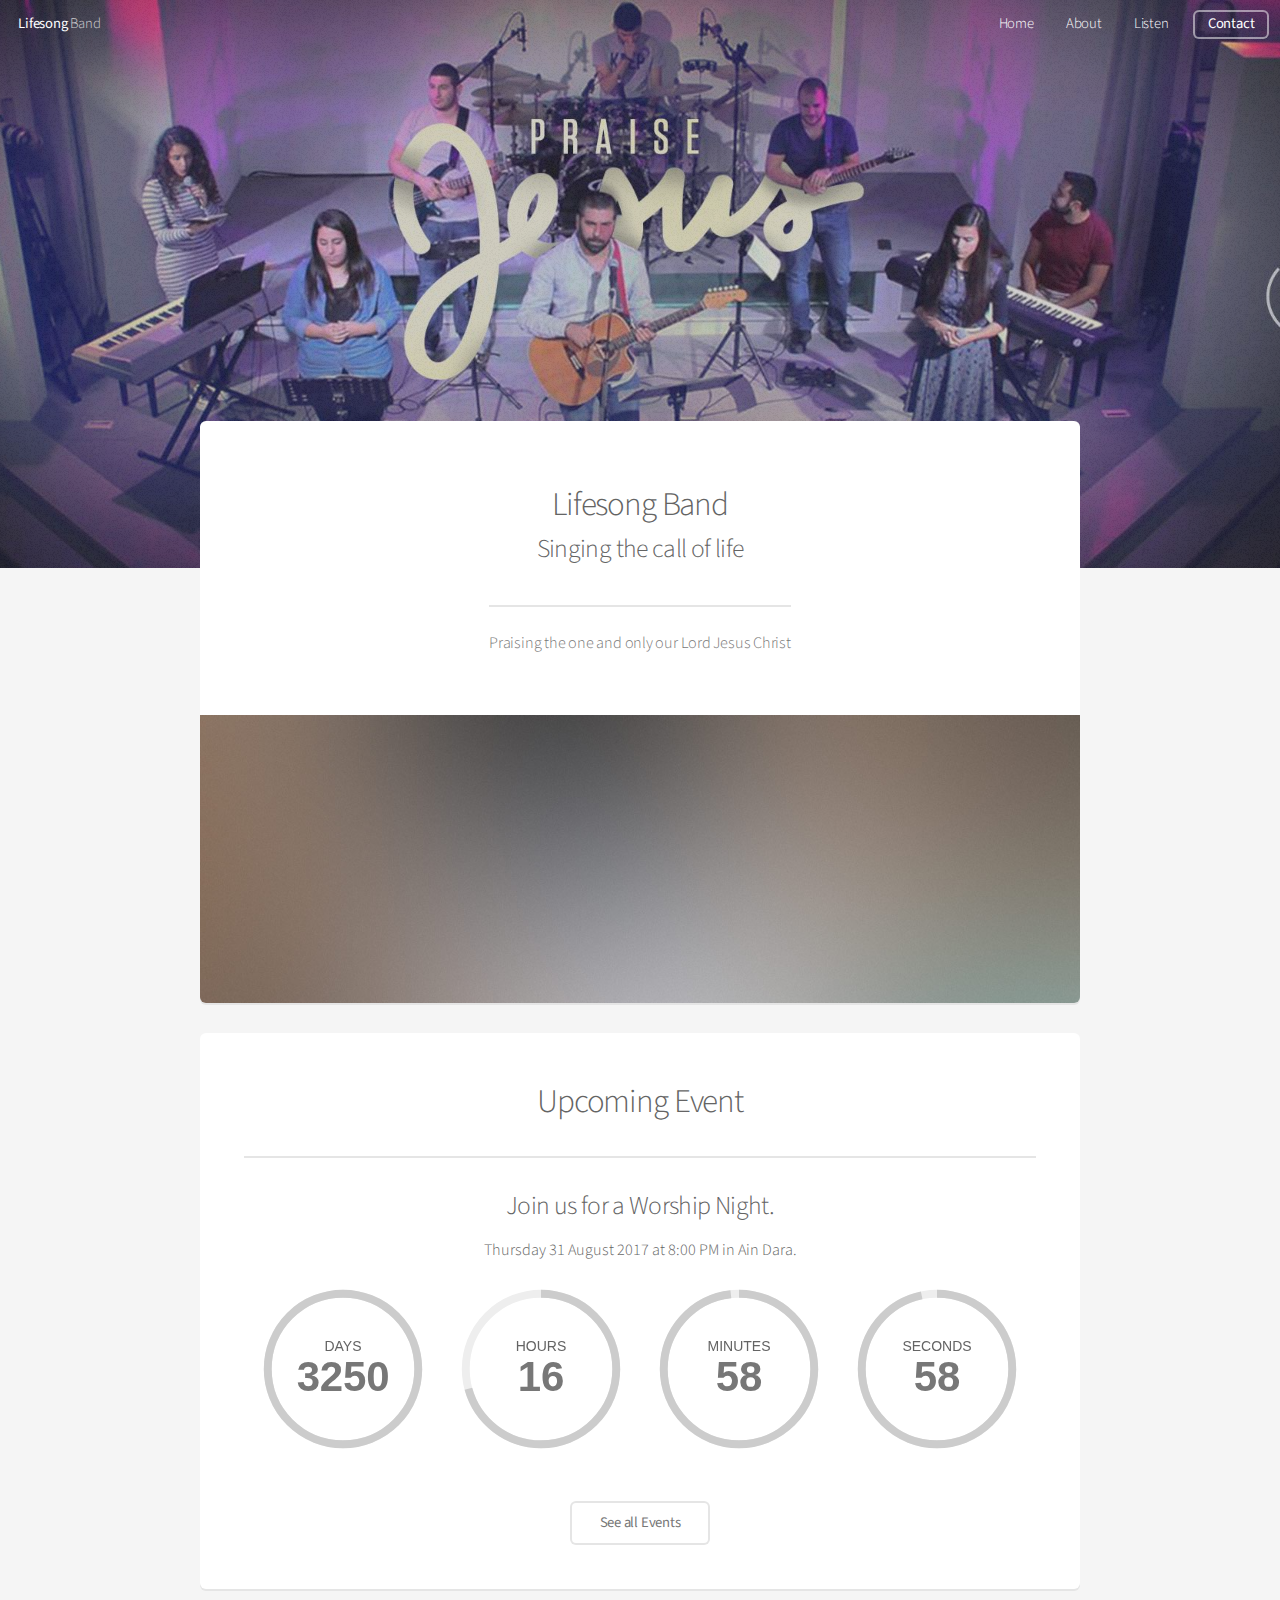
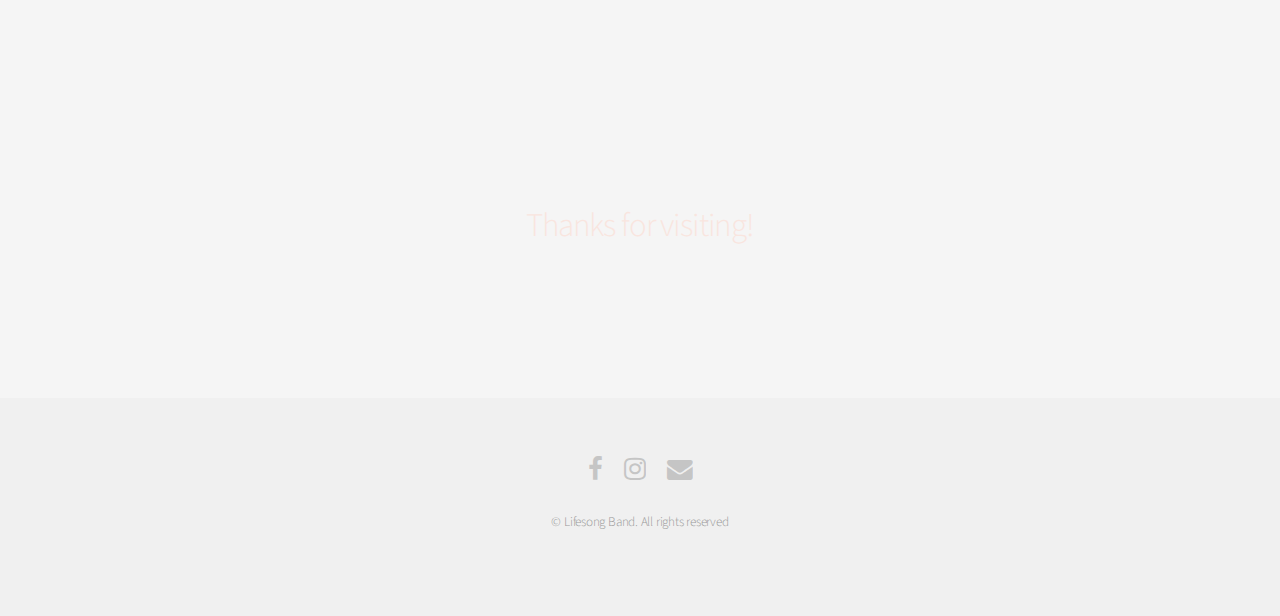
==== commit 9bae1919: "update" ====
--- a/index.html
+++ b/index.html
@@ -8,7 +8,7 @@
 		<link rel="stylesheet" href="assets/css/main.css" />
 		<!--[if lte IE 8]><link rel="stylesheet" href="assets/css/ie8.css" /><![endif]-->
     	<!--<link rel = "shortcut icon" href = "images/favicon.ico" type="image/x-icon"/>-->
-        <script type="text/javascript" src="http://ajax.googleapis.com/ajax/libs/jquery/1.10.2/jquery.min.js"></script>
+        <script type="text/javascript" src="https://ajax.googleapis.com/ajax/libs/jquery/1.10.2/jquery.min.js"></script>
         <script type="text/javascript" src="assets/TimeCircles/TimeCircles.js"></script>
         <link rel="stylesheet" href="assets/TimeCircles/TimeCircles.css" />
 	</head>
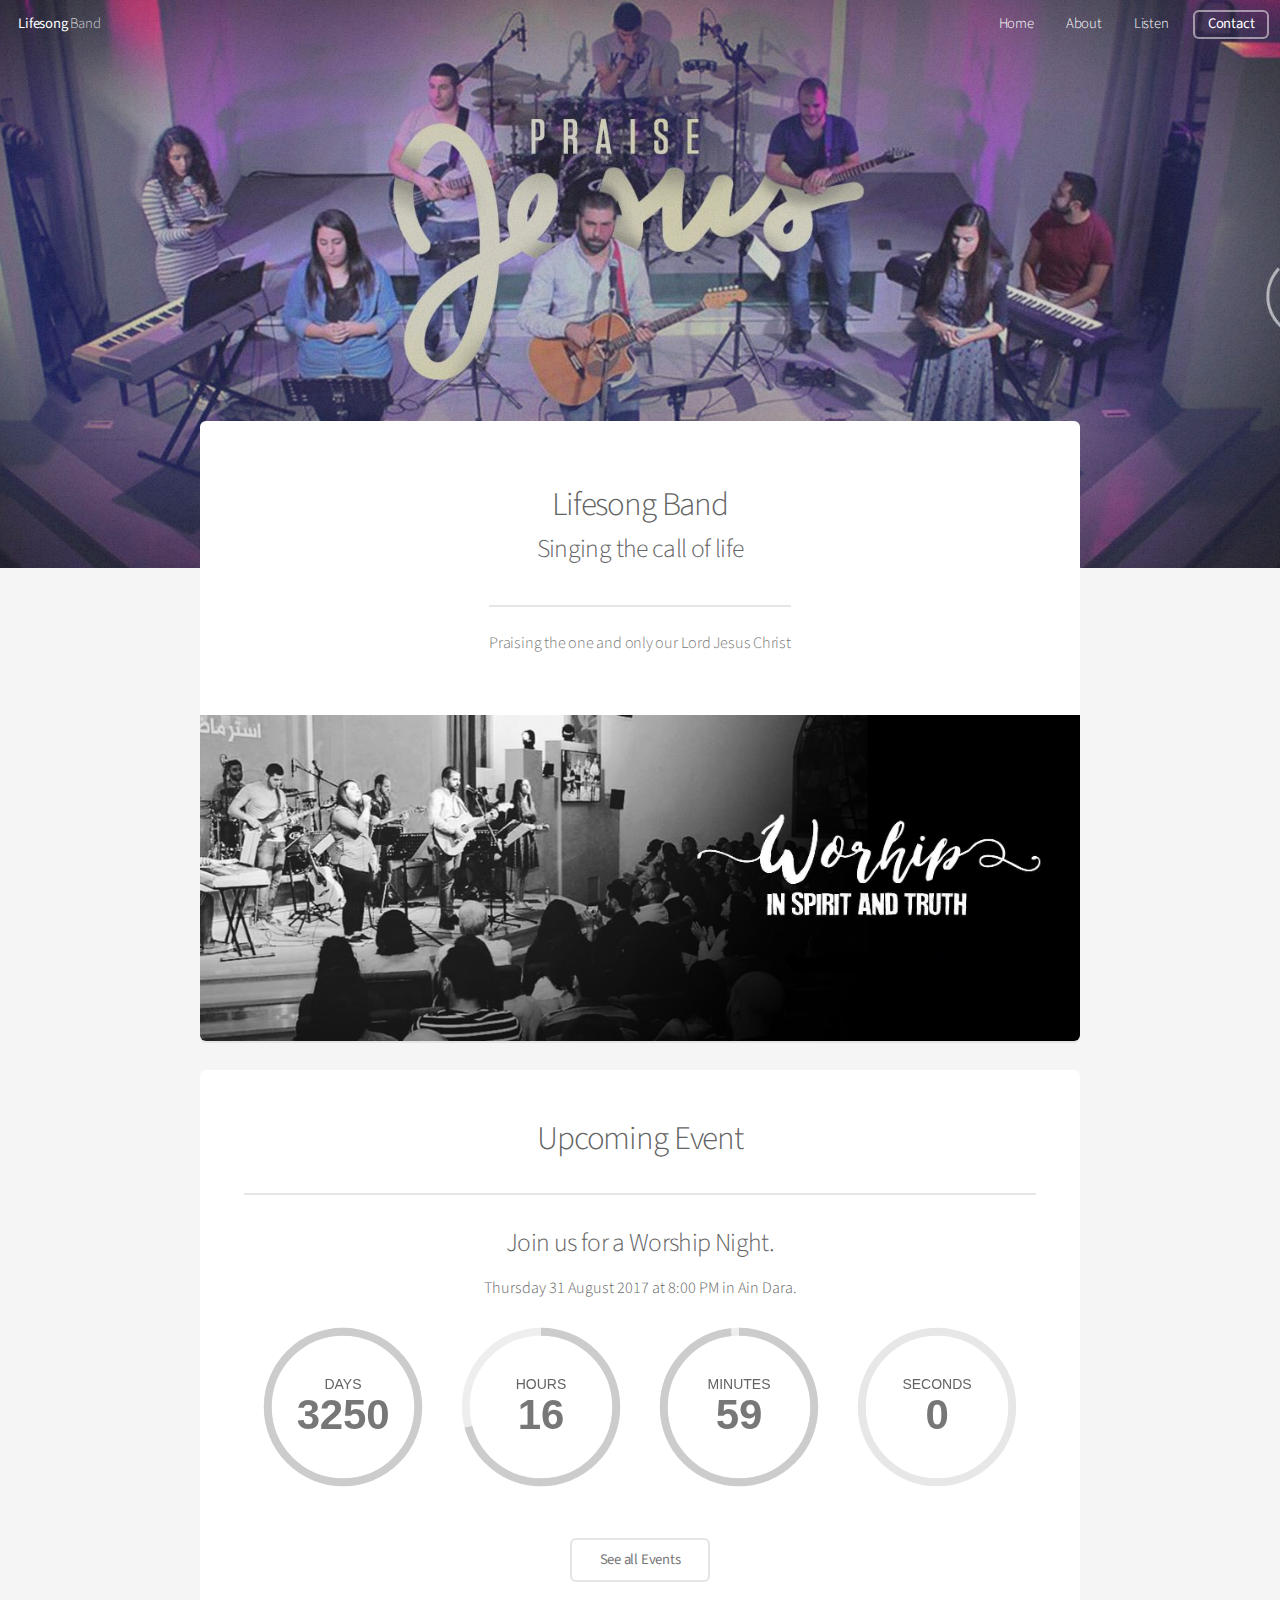
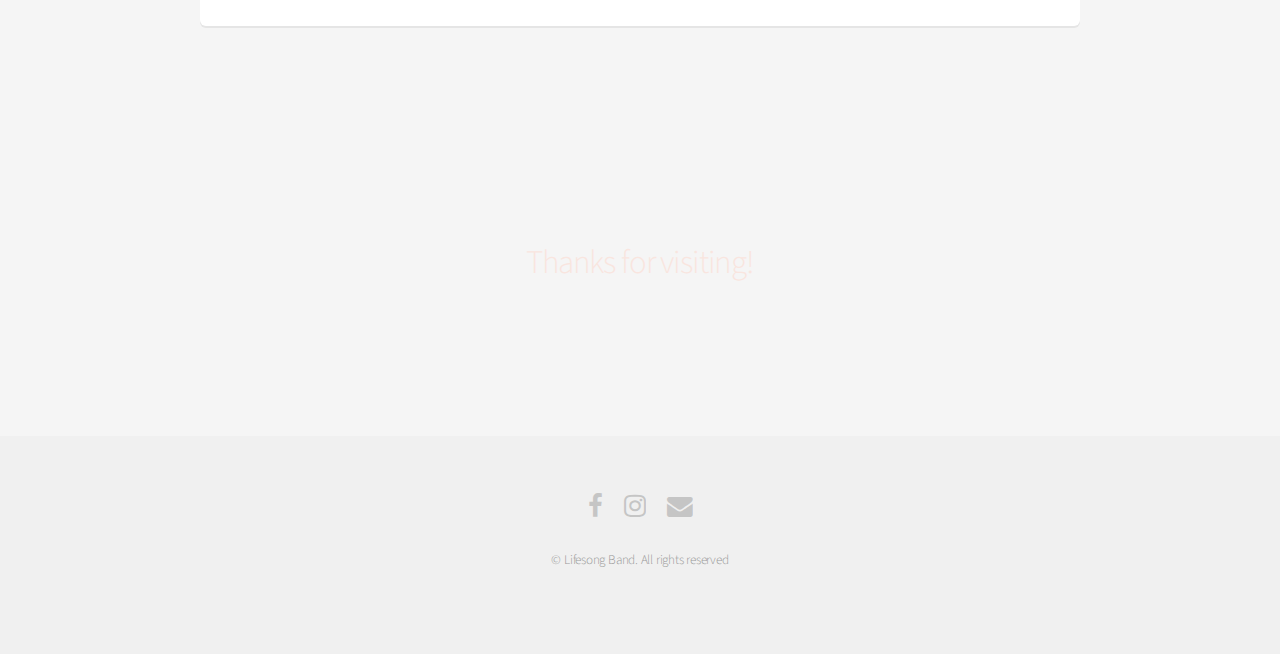
==== commit 21814c91: "update" ====
--- a/index.html
+++ b/index.html
@@ -7,7 +7,7 @@
 		<!--[if lte IE 8]><script src="assets/js/ie/html5shiv.js"></script><![endif]-->
 		<link rel="stylesheet" href="assets/css/main.css" />
 		<!--[if lte IE 8]><link rel="stylesheet" href="assets/css/ie8.css" /><![endif]-->
-    	<!--<link rel = "shortcut icon" href = "images/favicon.ico" type="image/x-icon"/>-->
+    	<link rel = "shortcut icon" href = "images/favicon.ico" type="image/x-icon"/>
         <script type="text/javascript" src="https://ajax.googleapis.com/ajax/libs/jquery/1.10.2/jquery.min.js"></script>
         <script type="text/javascript" src="assets/TimeCircles/TimeCircles.js"></script>
         <link rel="stylesheet" href="assets/TimeCircles/TimeCircles.css" />
@@ -48,7 +48,7 @@
 							<h3>Singing the call of life</h3>
 							<p>Praising the one and only our Lord Jesus Christ</p>
 						</header>
-						<span class="image featured"><img src="images/pic01.jpg" alt="" /></span>
+						<span class="image featured"><img src="images/home.jpg" alt="" /></span>
 				<!--	<p id="demo"></p>	-->
 					</section>
 
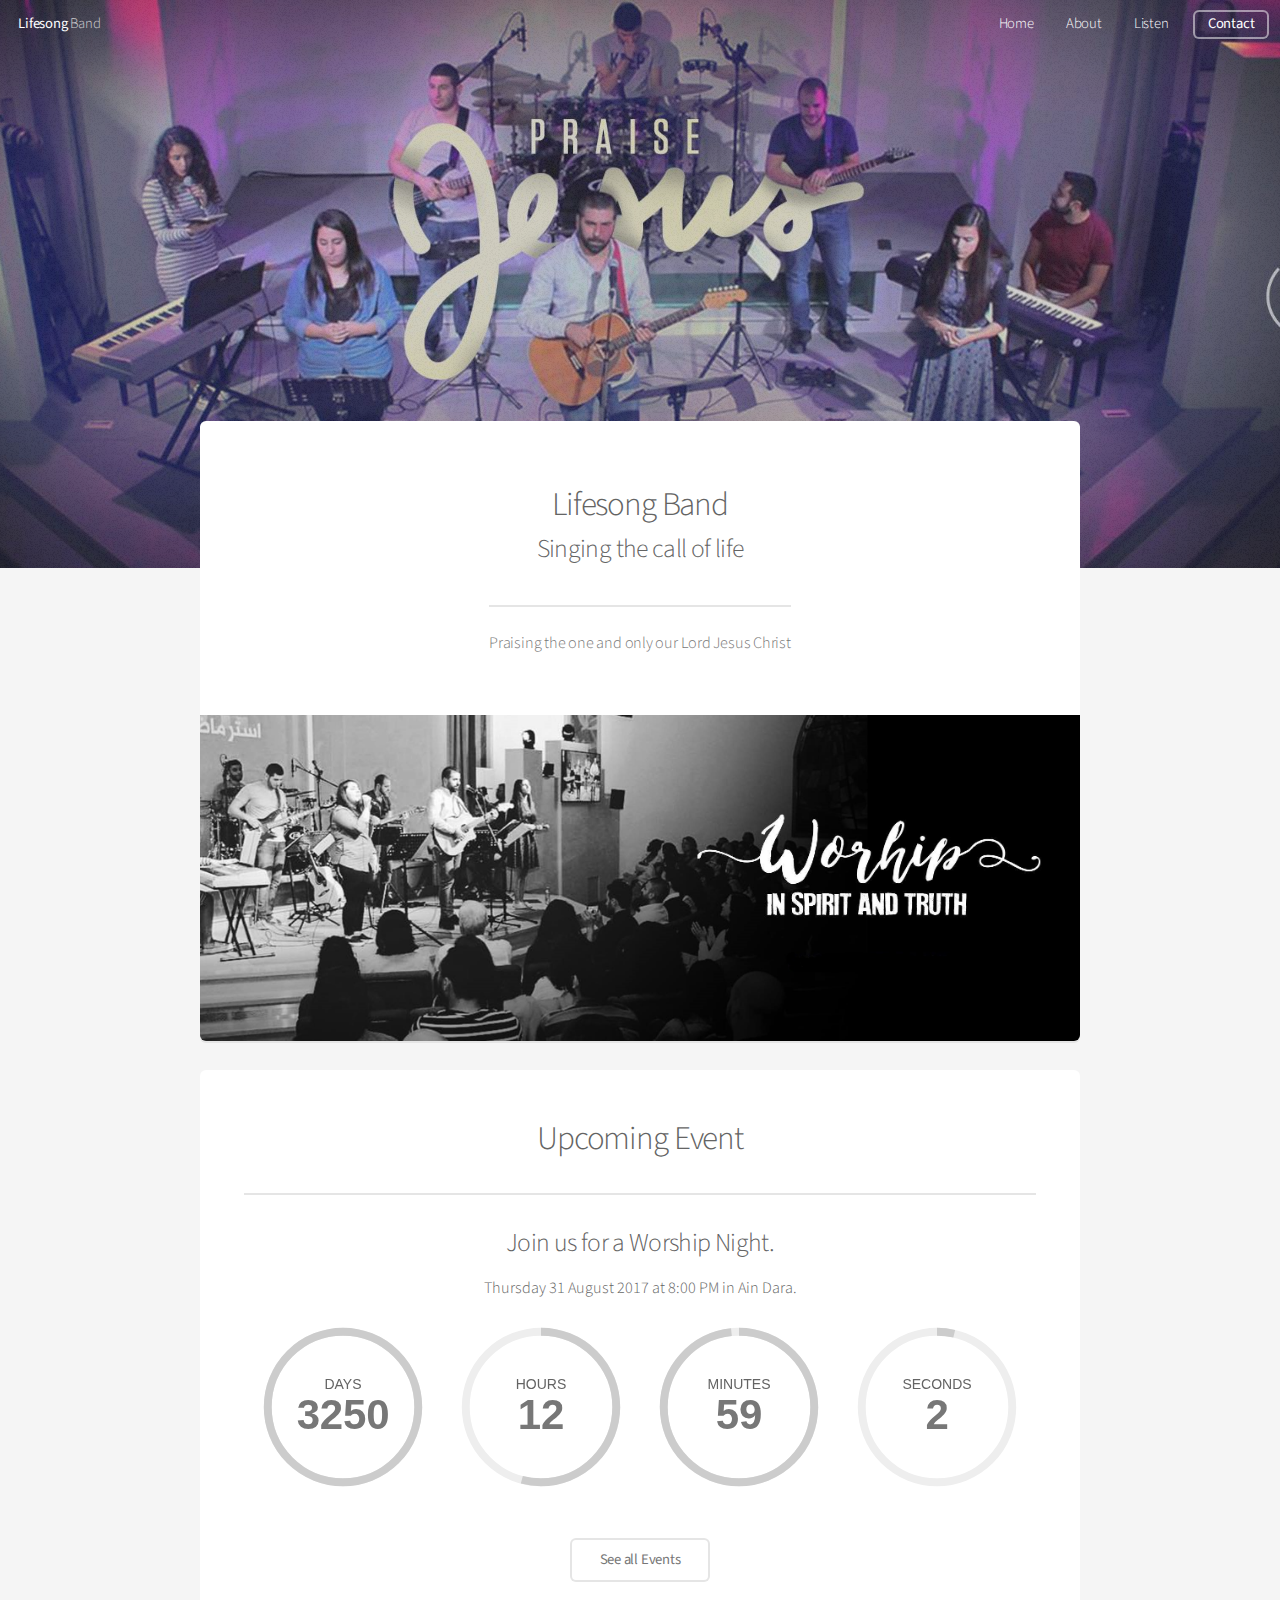
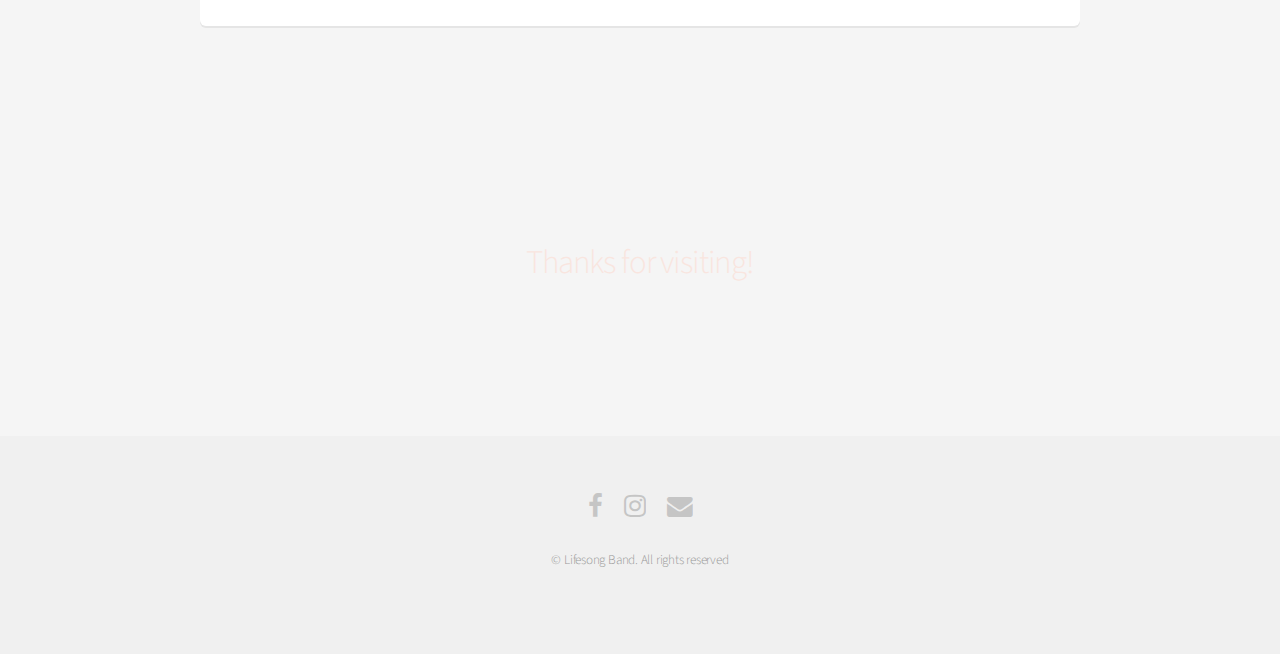
==== commit bc638860: "update" ====
--- a/index.html
+++ b/index.html
@@ -59,7 +59,7 @@
 		<!--		<span class="image fit"><img src="images/youth.jpeg" alt="" /></span>  -->
 					<h3>Join us for a Worship Night.</h3>
 					<h4>Thursday 31 August 2017 at 8:00 PM in Ain Dara.</h4>
-					<div id="DateCountdown" data-date="2017-08-31 16:00:00" style="width: 100%;"></div>
+					<div id="DateCountdown" data-date="2017-08-31 20:00:00" style="width: 100%;"></div>
 					</br>
 
 					<ul class="actions">
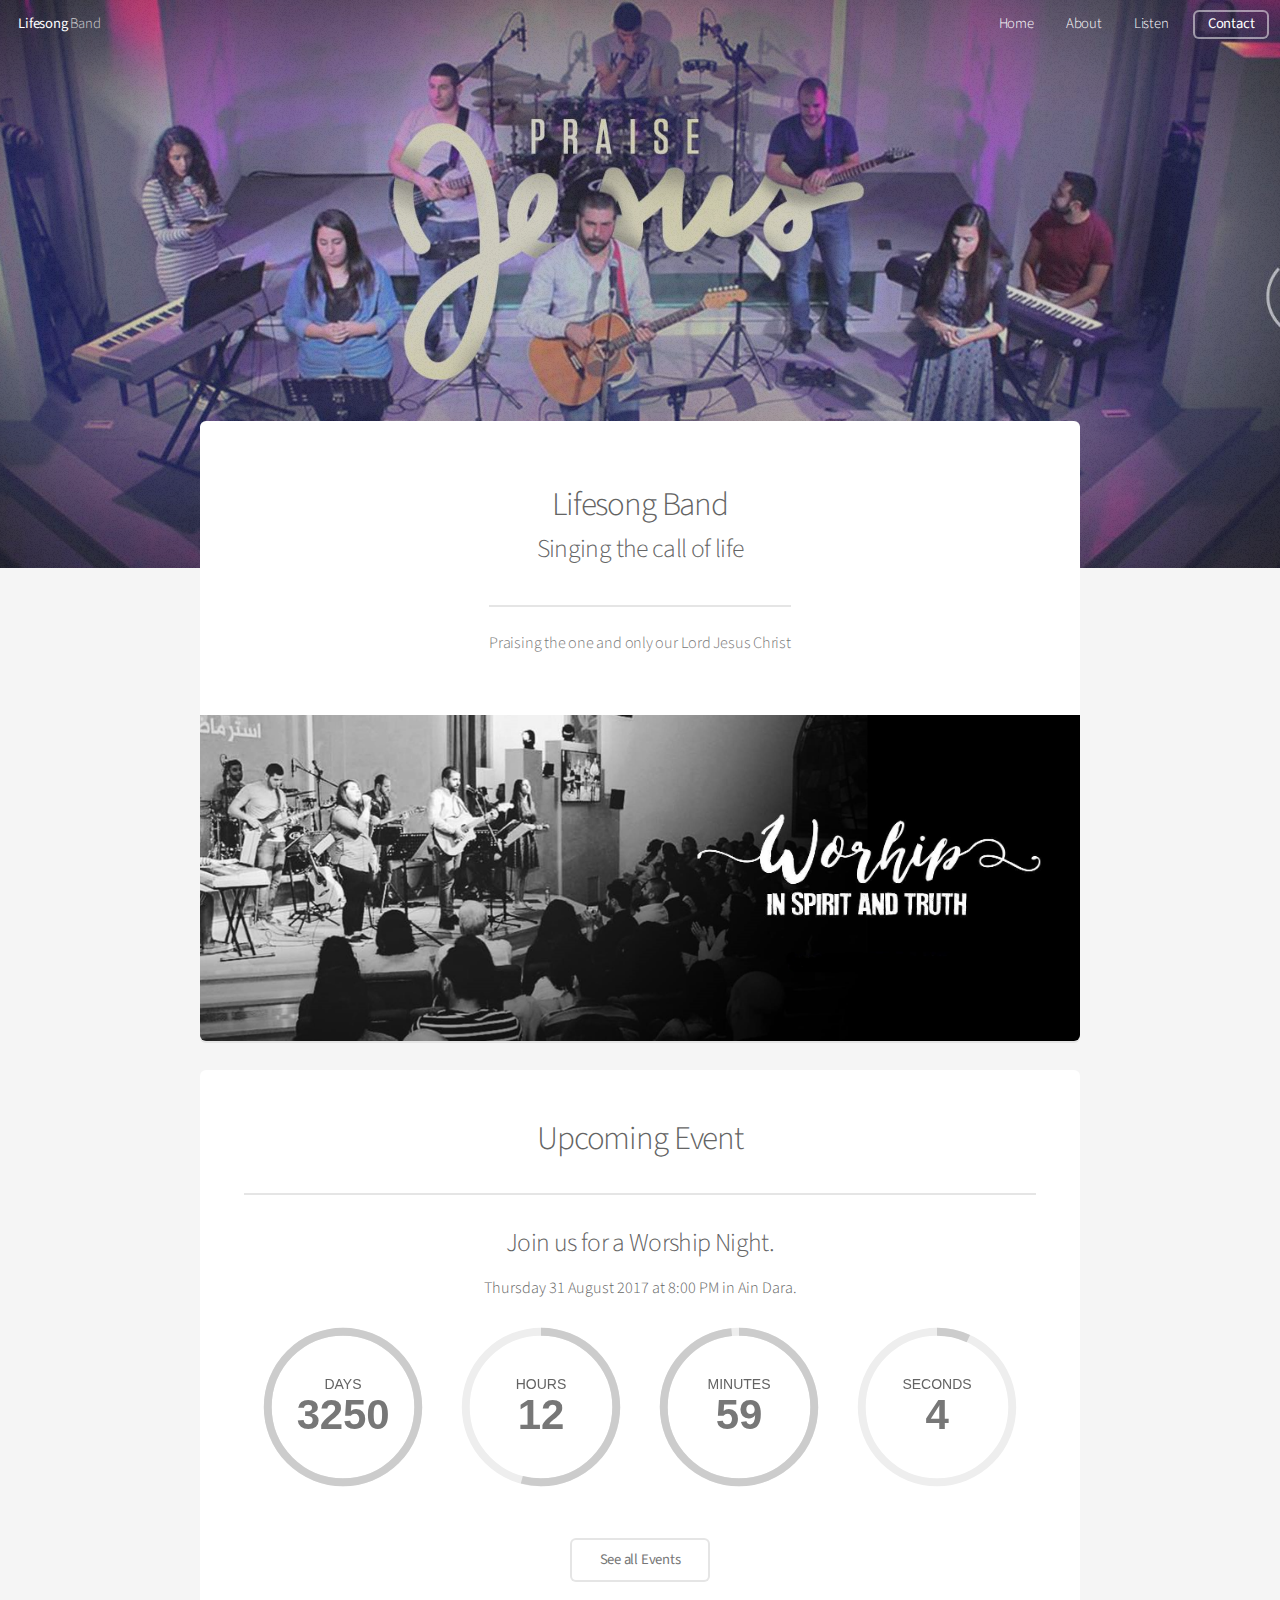
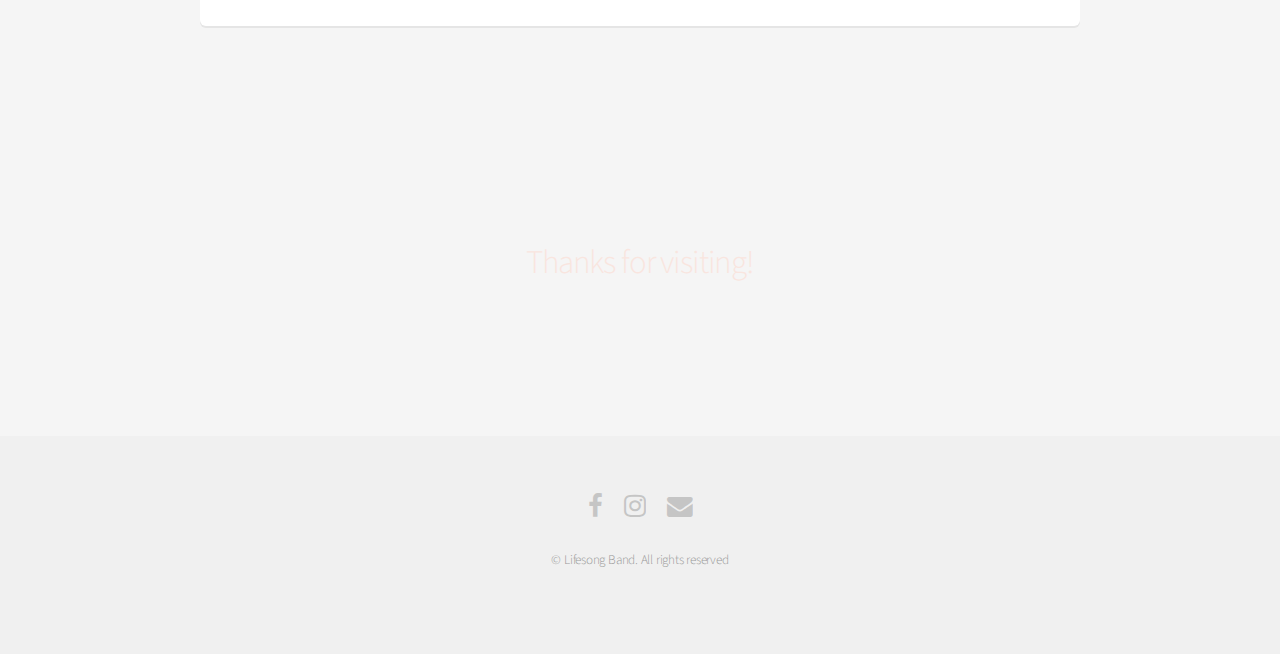
==== commit 2e6394b9: "Merge remote-tracking branch 'origin/gh-pages' into gh-pages" ====
--- a/index.html
+++ b/index.html
@@ -198,4 +198,4 @@
 			<script src="assets/js/main.js"></script>
 
 	</body>
-</html>+</html>
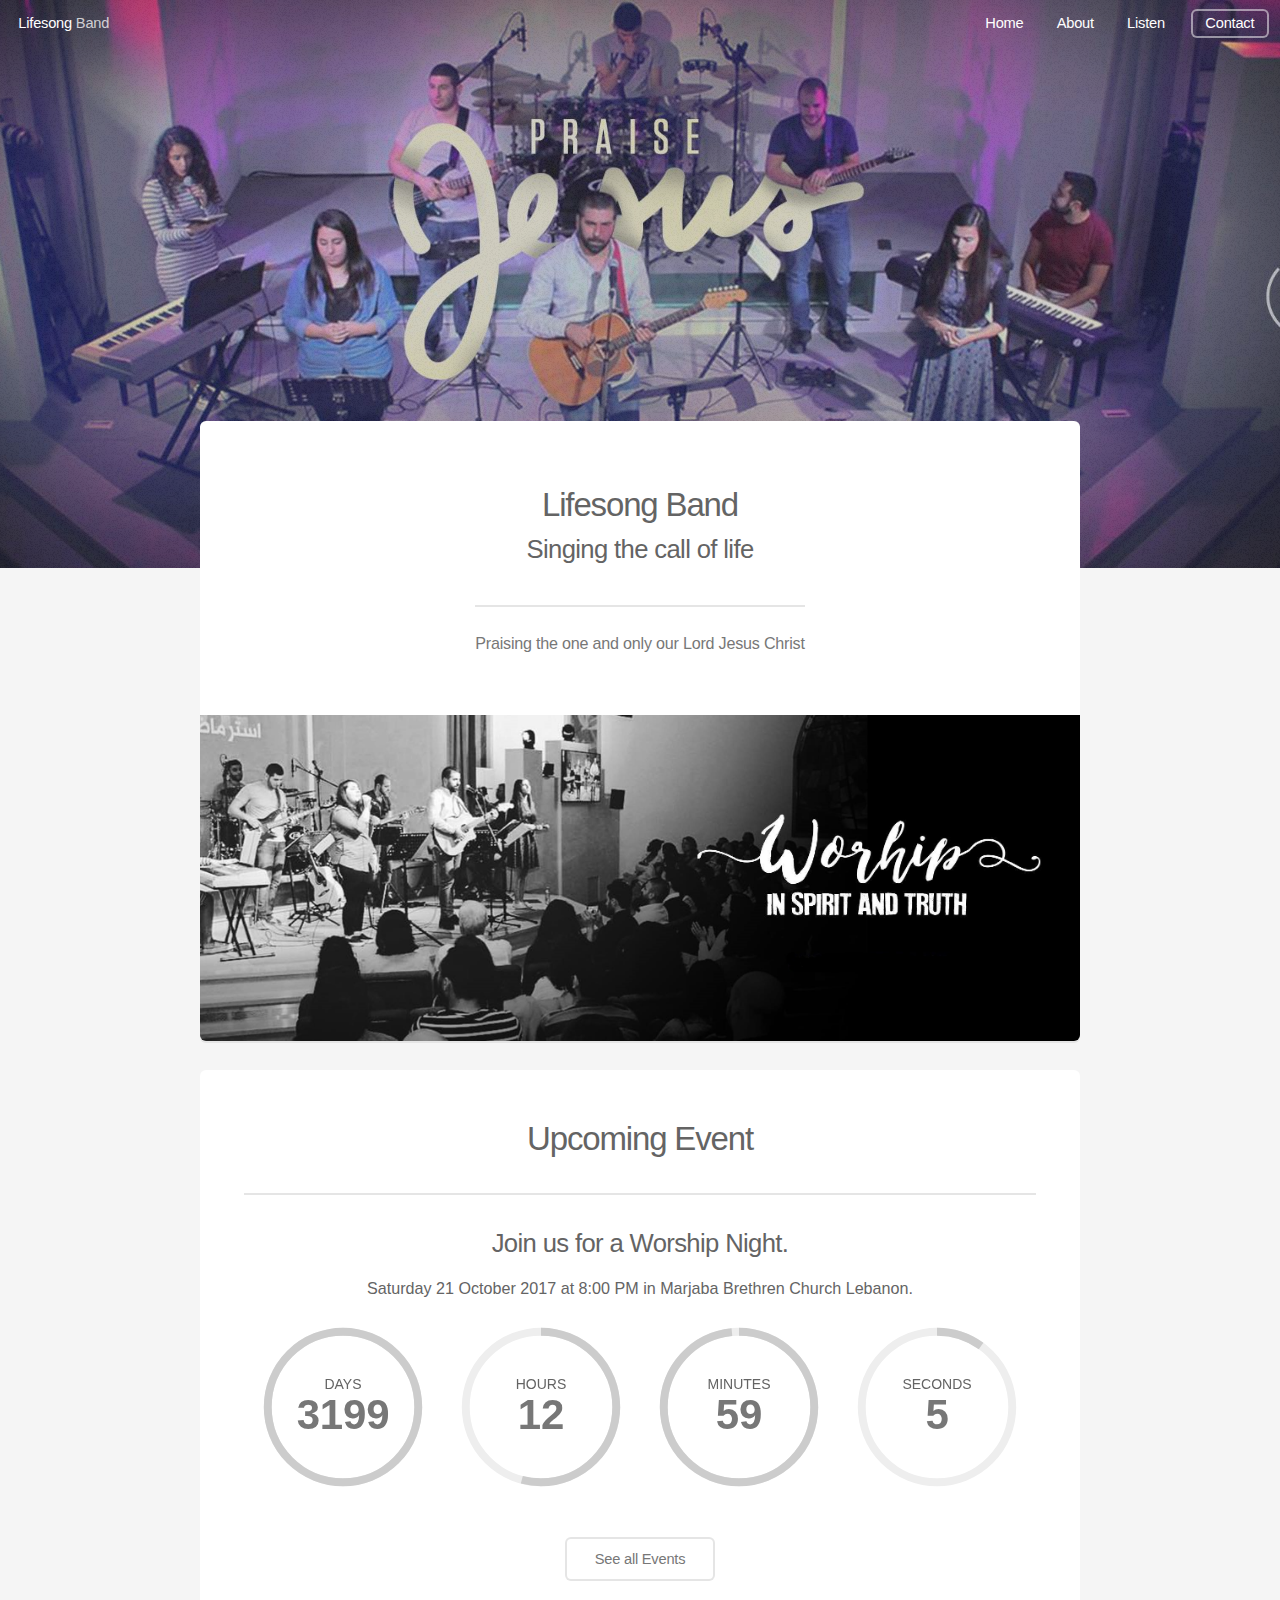
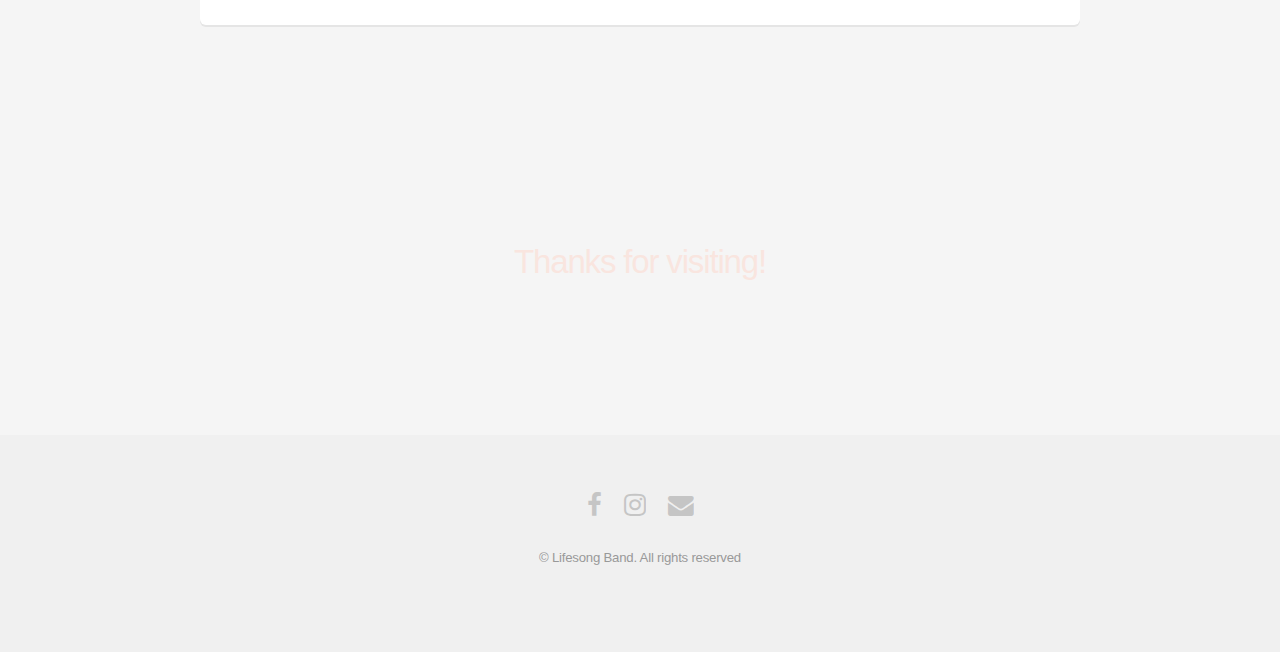
==== commit 3bd9e675: "update" ====
--- a/index.html
+++ b/index.html
@@ -8,11 +8,8 @@
 		<link rel="stylesheet" href="assets/css/main.css" />
 		<!--[if lte IE 8]><link rel="stylesheet" href="assets/css/ie8.css" /><![endif]-->
     	<link rel = "shortcut icon" href = "images/favicon.ico" type="image/x-icon"/>
-        <script type="text/javascript" src="https://ajax.googleapis.com/ajax/libs/jquery/1.10.2/jquery.min.js"></script>
-        <script type="text/javascript" src="assets/TimeCircles/TimeCircles.js"></script>
-        <link rel="stylesheet" href="assets/TimeCircles/TimeCircles.css" />
+    	<style>.time_circles>div>h4,.time_circles>div>span{text-align:center;font-family:'Century Gothic',Arial}.time_circles{position:relative;width:100%;height:100%}.time_circles>div{position:absolute;text-align:center}.time_circles>div>h4{margin:0;padding:0;text-transform:uppercase}.time_circles>div>span{display:block;width:100%;font-size:300%;margin-top:.4em;font-weight:700}</style>
 	</head>
-
 
 	<body class="landing">
 		<div id="page-wrapper">
@@ -58,8 +55,8 @@
 					
 		<!--		<span class="image fit"><img src="images/youth.jpeg" alt="" /></span>  -->
 					<h3>Join us for a Worship Night.</h3>
-					<h4>Thursday 31 August 2017 at 8:00 PM in Ain Dara.</h4>
-					<div id="DateCountdown" data-date="2017-08-31 20:00:00" style="width: 100%;"></div>
+					<h4>Saturday 21 October 2017 at 8:00 PM in Marjaba Brethren Church Lebanon.</h4>
+					<div id="DateCountdown" data-date="2017-10-21 20:00:00" style="width: 100%;"></div>
 					</br>
 
 					<ul class="actions">
@@ -159,6 +156,8 @@
 		</div>
 
 			<!-- Scripts -->
+			<script src="assets/js/jquery.min.js"></script>
+	        <script type="text/javascript" src="assets/TimeCircles/TimeCircles.js"></script>			
 			<script>
 			$("#DateCountdown").TimeCircles({
 			    "animation": "smooth",
@@ -189,7 +188,6 @@
 			    }
 			});
 			</script>
-			<script src="assets/js/jquery.min.js"></script>
 			<script src="assets/js/jquery.dropotron.min.js"></script>
 			<script src="assets/js/jquery.scrollgress.min.js"></script>
 			<script src="assets/js/skel.min.js"></script>
--- a/assets/css/main.css
+++ b/assets/css/main.css
@@ -1,5 +1,5 @@
 @import url("font-awesome.min.css");
-@import url("https://fonts.googleapis.com/css?family=Source+Sans+Pro:300,400,300italic,400italic");
+/* @import url("https://fonts.googleapis.com/css?family=Source+Sans+Pro:300,400,300italic,400italic"); */
 
 /* Reset */
 
@@ -3166,9 +3166,9 @@
 	#cta {
 		background-image: url("../../images/cross.jpg");
 		background-attachment: fixed;
-	    background-position: center;
-	    background-repeat: no-repeat;
-	    background-size: cover;
+		background-position: left;
+		background-repeat: no-repeat;
+		background-size: cover;
 		color: #f9e5df;
 		padding: 3.5em 0 4em 0;
 		text-align: center;
@@ -3648,6 +3648,12 @@
 					padding-left: 0;
 				}
 
+		/* CTA */
+
+			#cta {
+				background-attachment: inherit;
+				padding: inherit;
+			}
 	}
 
 /* Mobile (Portrait) */
@@ -3753,7 +3759,8 @@
 		/* CTA */
 
 			#cta {
-				padding: 2.5em 1em 3em 1em;
+				background-attachment: inherit;
+				padding: inherit;
 			}
 
 	}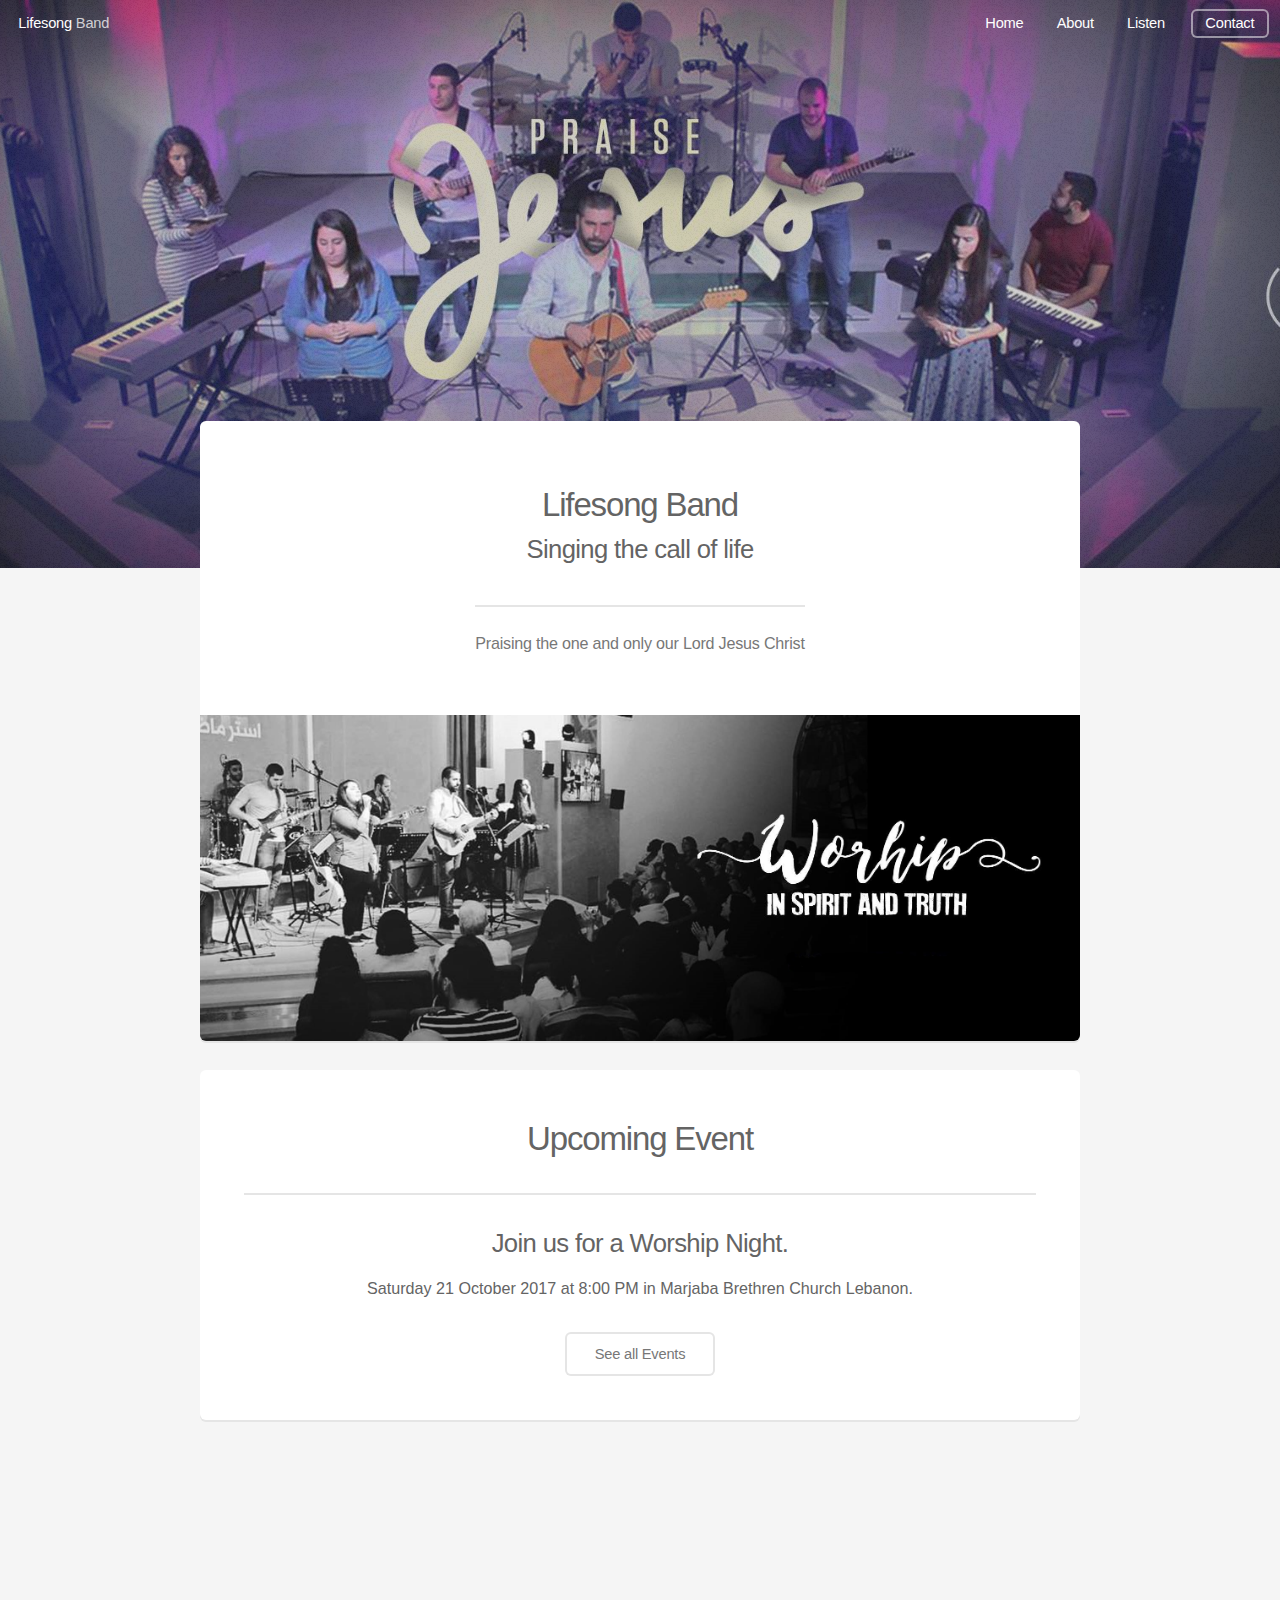
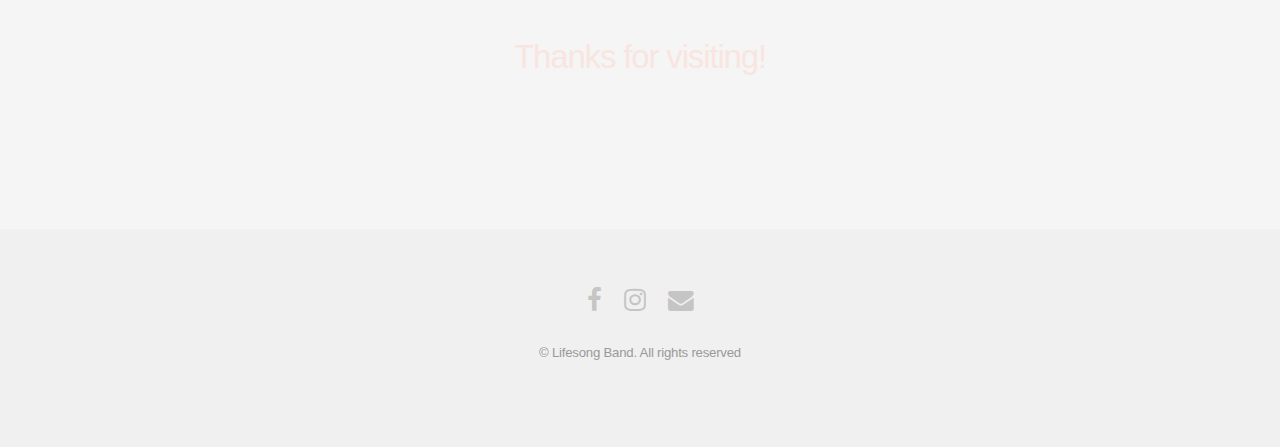
==== commit 3b93abab: "update" ====
--- a/index.html
+++ b/index.html
@@ -4,9 +4,7 @@
 		<title>Lifesong Band</title>
 		<meta charset="utf-8" />
 		<meta name="viewport" content="width=device-width, initial-scale=1" />
-		<!--[if lte IE 8]><script src="assets/js/ie/html5shiv.js"></script><![endif]-->
 		<link rel="stylesheet" href="assets/css/main.css" />
-		<!--[if lte IE 8]><link rel="stylesheet" href="assets/css/ie8.css" /><![endif]-->
     	<link rel = "shortcut icon" href = "images/favicon.ico" type="image/x-icon"/>
     	<style>.time_circles>div>h4,.time_circles>div>span{text-align:center;font-family:'Century Gothic',Arial}.time_circles{position:relative;width:100%;height:100%}.time_circles>div{position:absolute;text-align:center}.time_circles>div>h4{margin:0;padding:0;text-transform:uppercase}.time_circles>div>span{display:block;width:100%;font-size:300%;margin-top:.4em;font-weight:700}</style>
 	</head>
@@ -63,81 +61,13 @@
 						<center><li><a href="https://www.facebook.com/lifesongbandlb/events" target="_blank" class="button alt">See all Events</a></li></center>
 					</ul>
 				</section>
-				<!--
-						<section class="box special features">
-						<div class="features-row">
-							<section>
-								<span class="icon major fa-bolt accent2"></span>
-								<h3>Magna etiam</h3>
-								<p>Integer volutpat ante et accumsan commophasellus sed aliquam feugiat lorem aliquet ut enim rutrum phasellus iaculis accumsan dolore magna aliquam veroeros.</p>
-							</section>
-							<section>
-								<span class="icon major fa-area-chart accent3"></span>
-								<h3>Ipsum dolor</h3>
-								<p>Integer volutpat ante et accumsan commophasellus sed aliquam feugiat lorem aliquet ut enim rutrum phasellus iaculis accumsan dolore magna aliquam veroeros.</p>
-							</section>
-						</div>
-						<div class="features-row">
-							<section>
-								<span class="icon major fa-cloud accent4"></span>
-								<h3>Sed feugiat</h3>
-								<p>Integer volutpat ante et accumsan commophasellus sed aliquam feugiat lorem aliquet ut enim rutrum phasellus iaculis accumsan dolore magna aliquam veroeros.</p>
-							</section>
-							<section>
-								<span class="icon major fa-lock accent5"></span>
-								<h3>Enim phasellus</h3>
-								<p>Integer volutpat ante et accumsan commophasellus sed aliquam feugiat lorem aliquet ut enim rutrum phasellus iaculis accumsan dolore magna aliquam veroeros.</p>
-							</section>
-						</div>
-					</section>
-
-					<div class="row">
-						<div class="6u 12u(narrower)">
-
-							<section class="box special">
-								<span class="image featured"><img src="images/pic02.jpg" alt="" /></span>
-								<h3>Sed lorem adipiscing</h3>
-								<p>Integer volutpat ante et accumsan commophasellus sed aliquam feugiat lorem aliquet ut enim rutrum phasellus iaculis accumsan dolore magna aliquam veroeros.</p>
-								<ul class="actions">
-									<li><a href="#" class="button alt">Learn More</a></li>
-								</ul>
-							</section>
-
-						</div>
-						<div class="6u 12u(narrower)">
-
-							<section class="box special">
-								<span class="image featured"><img src="images/pic03.jpg" alt="" /></span>
-								<h3>Accumsan integer</h3>
-								<p>Integer volutpat ante et accumsan commophasellus sed aliquam feugiat lorem aliquet ut enim rutrum phasellus iaculis accumsan dolore magna aliquam veroeros.</p>
-								<ul class="actions">
-									<li><a href="#" class="button alt">Learn More</a></li>
-								</ul>
-							</section>
-
-						</div>
-					</div>
-	-->
-				</section>
+			</section>
 
 			<!-- CTA -->
 				<section id="cta">
 				</br></br></br>
 					<h2>Thanks for visiting!</h2>
-	<!--			<h2>Sign up for beta access</h2>
-					<p>Blandit varius ut praesent nascetur eu penatibus nisi risus faucibus nunc.</p>
-	
-					<form>
-						<div class="row uniform 50%">
-							<div class="8u 12u(mobilep)">
-								<input type="email" name="email" id="email" placeholder="Email Address" />
-							</div>
-							<div class="4u 12u(mobilep)">
-								<input type="submit" value="Sign Up" class="fit" />
-							</div>
-						</div>
-					</form>
-	-->			</br></br></br>
+				</br></br></br>
 				</section>
 
 			<!-- Footer -->
@@ -152,12 +82,11 @@
 						<li>&copy; Lifesong Band. All rights reserved</li>
 					</ul>
 				</footer>
-
-		</div>
+			</div>
 
 			<!-- Scripts -->
 			<script src="assets/js/jquery.min.js"></script>
-	        <script type="text/javascript" src="assets/TimeCircles/TimeCircles.js"></script>			
+	        <script src="assets/TimeCircles/TimeCircles.min.js"></script>			
 			<script>
 			$("#DateCountdown").TimeCircles({
 			    "animation": "smooth",
@@ -192,7 +121,6 @@
 			<script src="assets/js/jquery.scrollgress.min.js"></script>
 			<script src="assets/js/skel.min.js"></script>
 			<script src="assets/js/util.js"></script>
-			<!--[if lte IE 8]><script src="assets/js/ie/respond.min.js"></script><![endif]-->
 			<script src="assets/js/main.js"></script>
 
 	</body>
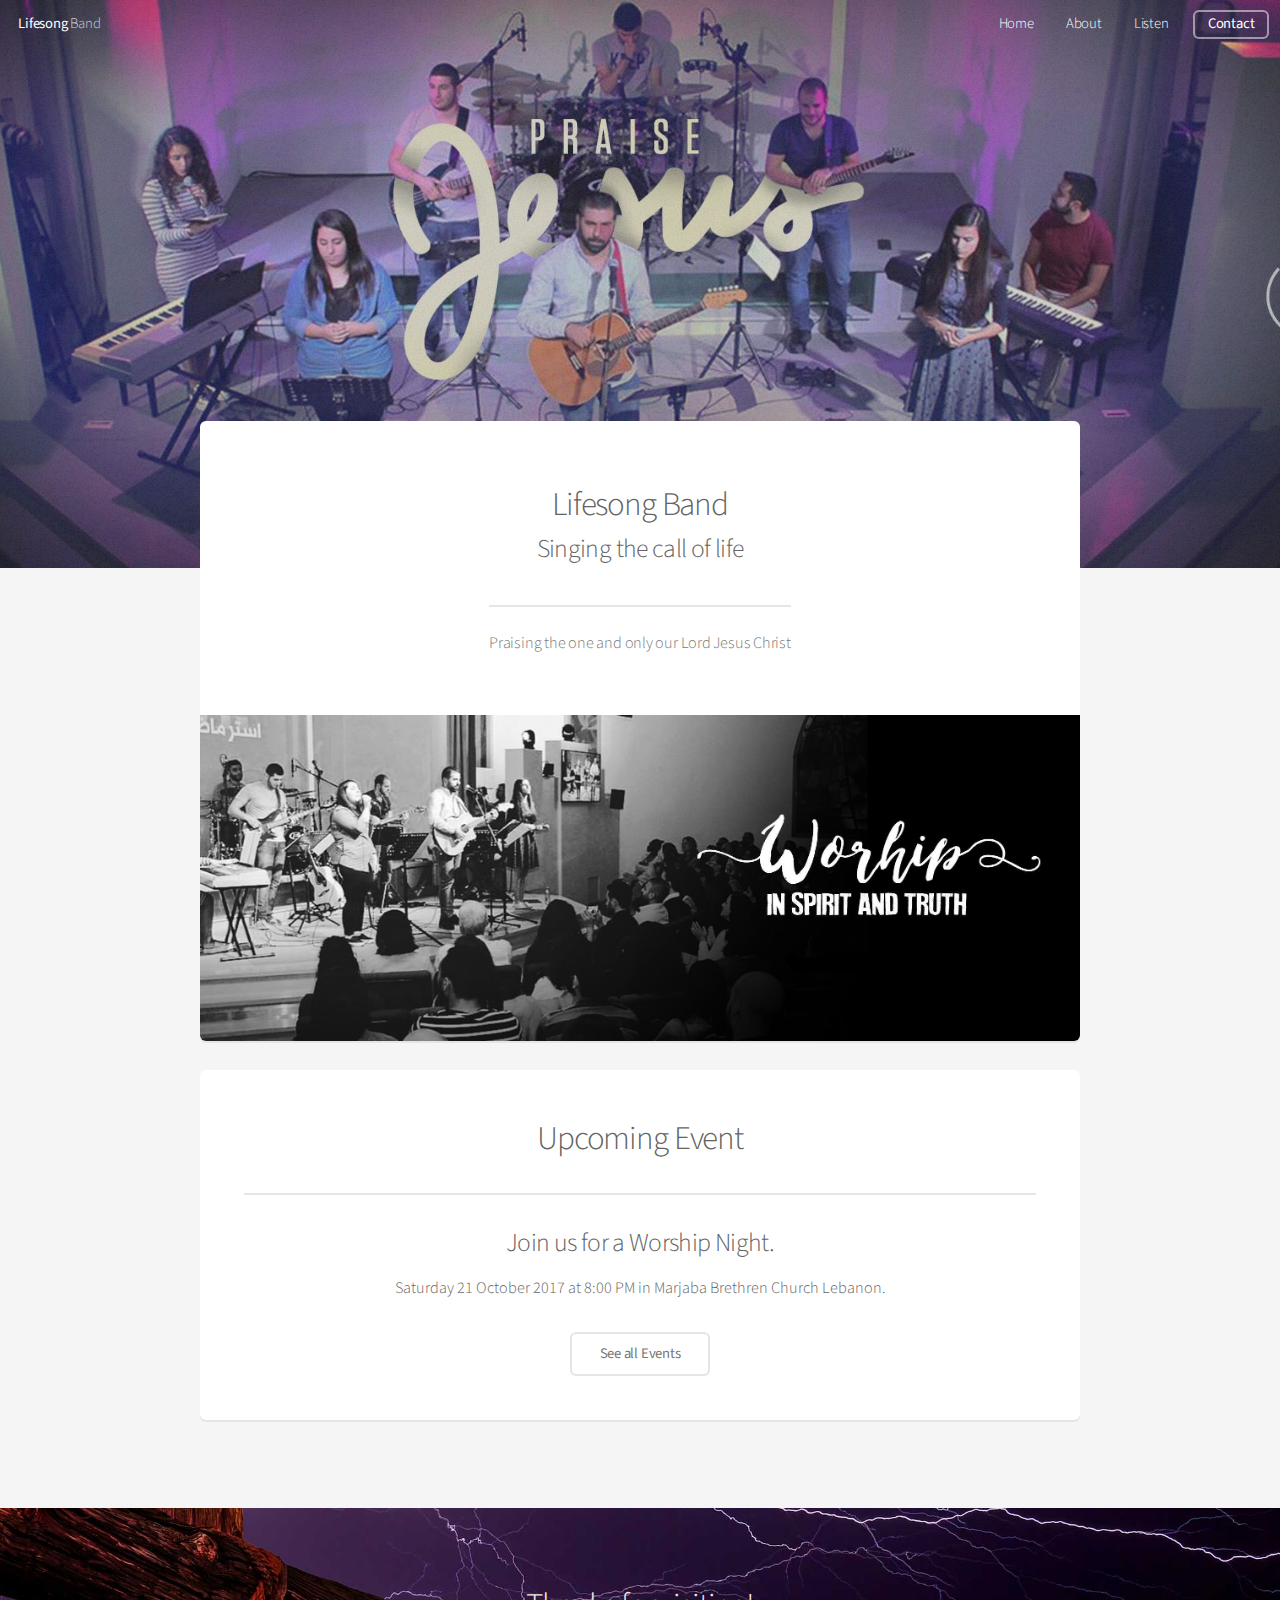
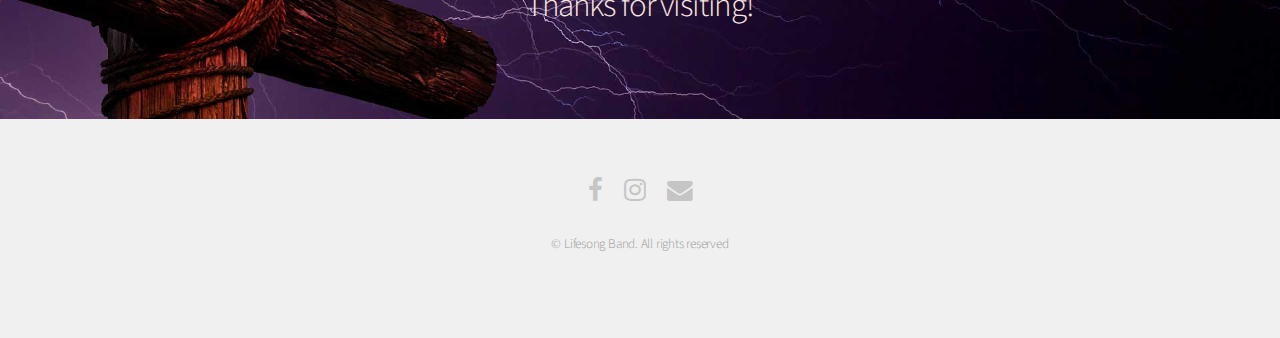
==== commit 2cecaf0b: "update" ====
--- a/index.html
+++ b/index.html
@@ -121,7 +121,7 @@
 			<script src="assets/js/jquery.scrollgress.min.js"></script>
 			<script src="assets/js/skel.min.js"></script>
 			<script src="assets/js/util.js"></script>
+			<!--[if lte IE 8]><script src="assets/js/ie/respond.min.js"></script><![endif]-->
 			<script src="assets/js/main.js"></script>
-
 	</body>
 </html>
--- a/assets/css/main.css
+++ b/assets/css/main.css
@@ -1,8 +1,12 @@
-@import url("font-awesome.min.css");
-/* @import url("https://fonts.googleapis.com/css?family=Source+Sans+Pro:300,400,300italic,400italic"); */
+@import url("https://cdnjs.cloudflare.com/ajax/libs/font-awesome/4.7.0/css/font-awesome.min.css");
+@import url("https://fonts.googleapis.com/css?family=Source+Sans+Pro:300,400,300italic,400italic");
 
 /* Reset */
-
+@media (max-width: 650px) {
+  #none{
+    display: none;
+  }
+}
 	html, body, div, span, applet, object, iframe, h1, h2, h3, h4, h5, h6, p, blockquote, pre, a, abbr, acronym, address, big, cite, code, del, dfn, em, img, ins, kbd, q, s, samp, small, strike, strong, sub, sup, tt, var, b, u, i, center, dl, dt, dd, ol, ul, li, fieldset, form, label, legend, table, caption, tbody, tfoot, thead, tr, th, td, article, aside, canvas, details, embed, figure, figcaption, footer, header, hgroup, menu, nav, output, ruby, section, summary, time, mark, audio, video {
 		margin: 0;
 		padding: 0;
@@ -3275,6 +3279,12 @@
 					font-size: 3.5em;
 				}
 
+		/* CTA */
+
+			#cta {
+				background-attachment: inherit;
+				padding: inherit;
+			}
 	}
 
 /* Narrow */
@@ -3287,6 +3297,12 @@
 				font-size: 11pt;
 			}
 
+		/* CTA */
+
+			#cta {
+				background-attachment: inherit;
+				padding: inherit;
+			}
 	}
 
 /* Narrower */
@@ -3516,6 +3532,12 @@
 				transform: translateX(0);
 			}
 
+		/* CTA */
+
+			#cta {
+				background-attachment: inherit;
+				padding: inherit;
+			}
 	}
 
 /* Mobile */
